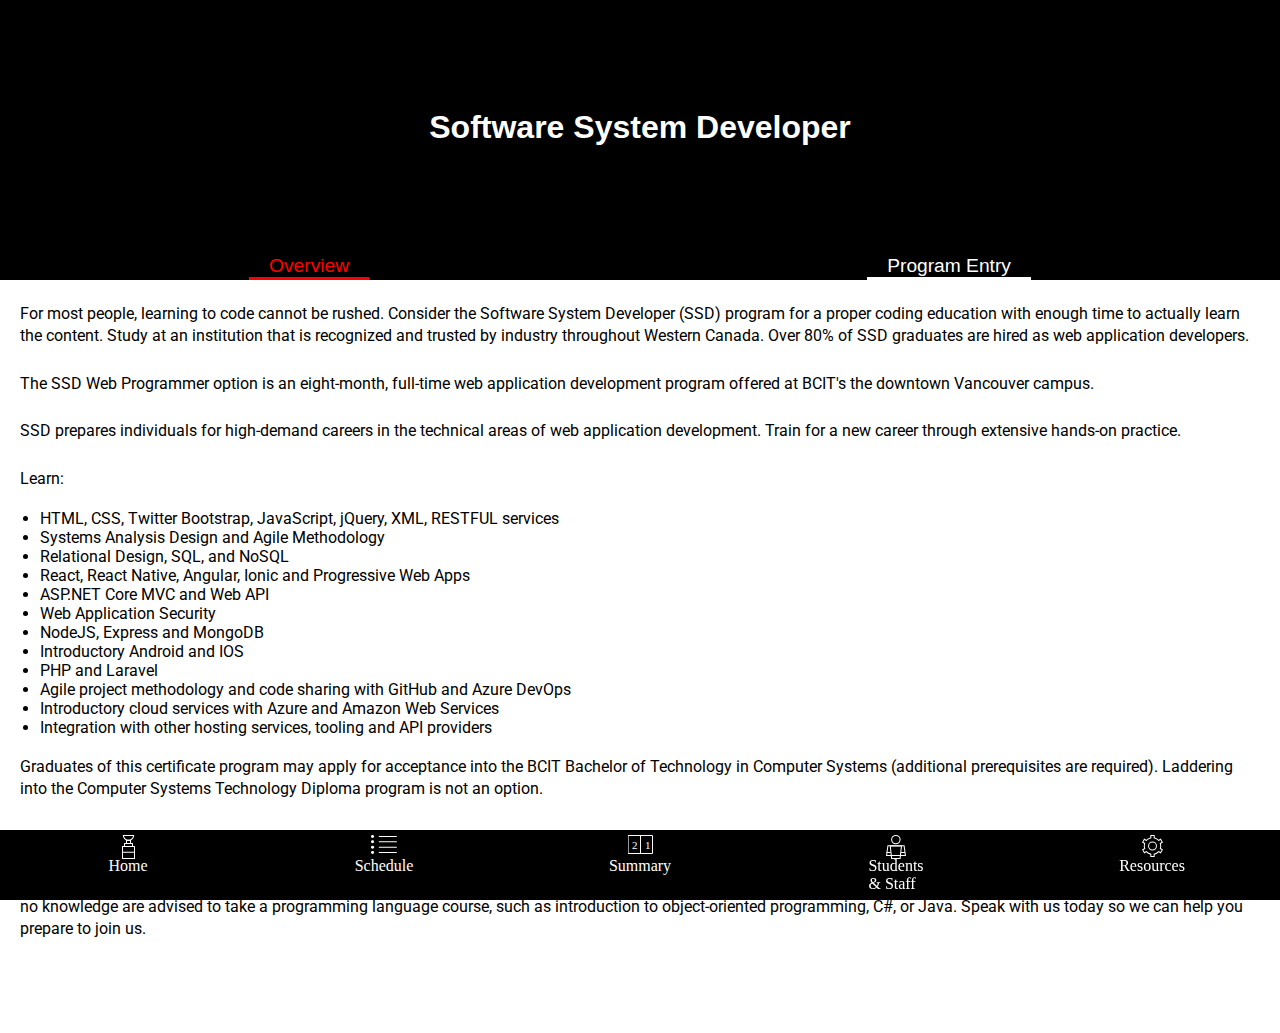
==== index.html @ 20f5e558 "Schedule Page Working just needs data and few other details" ====
<!DOCTYPE html>
<html lang="en">
<head>
    <meta charset="UTF-8">
    <meta name="viewport" content="width=device-width, initial-scale=1.0">
    <meta http-equiv="X-UA-Compatible" content="ie=edge">
    <title>SSD - Software System Developer</title>
    <link rel="stylesheet" href="styles/main.css">
</head>
<body>
    <header>
        <h1>Software System Developer</h1>
        <div class="toggle-feed">
            <a href="index.html" style="color: red; 
            border-bottom: 3px solid red;">Overview</a>
            <a href="entry.html">Program Entry</a>
        </div>
    </header>
    <div class="content">
        <p>
        For most people, learning to code cannot be rushed. Consider the Software System Developer (SSD) program for a proper coding education with enough time to actually learn the content. Study at an institution that is recognized and trusted by industry throughout Western Canada. Over 80% of SSD graduates are hired as web application developers.
        </p>
        <br>
        <p>
        The SSD Web Programmer option is an eight-month, full-time web application development program offered at BCIT's the downtown Vancouver campus. 
        </p>
        <br>       
        <p>
        SSD prepares individuals for high-demand careers in the technical areas of web application development. Train for a new career through extensive hands-on practice.
        </p>
        <br>

        <p>Learn: </p>
            <ul>
                <li>HTML, CSS, Twitter Bootstrap, JavaScript, jQuery, XML, RESTFUL services</li>
                <li>Systems Analysis Design and Agile Methodology </li>
                <li>Relational Design, SQL, and NoSQL</li>
                <li>React, React Native, Angular, Ionic and Progressive Web Apps</li>
                <li>ASP.NET Core MVC and Web API</li>
                <li>Web Application Security </li>
                <li>NodeJS, Express and MongoDB</li>
                <li>Introductory Android and IOS</li>
                <li>PHP and Laravel </li>
                <li>Agile project methodology and code sharing with GitHub and Azure DevOps</li>
                <li>Introductory cloud services with Azure and Amazon Web Services</li>
                <li>Integration with other hosting services, tooling and API providers </li>
            </ul>

        <p>Graduates of this certificate program may apply for acceptance into the BCIT Bachelor of Technology in Computer Systems (additional prerequisites are required). Laddering into the Computer Systems Technology Diploma program is not an option.
        </p>
        <br>
        <p>This program is delivered through classroom instruction, hands-on lab work and individual and team projects.
        </p>
        <br>
        <p>While applicants are not required to have formal computer programming experience, they need to have a solid understanding of object-oriented programming. Applicants with no knowledge are advised to take a programming language course, such as introduction to object-oriented programming, C#, or Java. Speak with us today so we can help you prepare to join us.
        </p>
    </div>
    <nav>
        <ul>
            <li>
                <img src="images/home.svg" alt="home icon"> 
                <a href="index.html">Home</a>
            <li>
                <img src="images/schedule.svg" alt="schedule icon">
                <a href="schedule.html">Schedule</a>
            </li>
            <li>
                <img src="images/summary.svg" alt="summary icon">
                <a href="">Summary</a>
            </li>
            <li>
                <img src="images/students-staff.svg" alt="students-staff icon">
                <a href="staff.html">Students & Staff</a>
            </li>
            <li>
                <img src="images/resources.svg" alt="resources icon">
                <a href="E-Resources.html">Resources</a>
            </li>
        </ul>
    </nav>
</body>
</html>
---- styles/main.css ----
@import url("https://fonts.googleapis.com/css?family=Roboto&display=swap");
.courses {
  padding: 10px 20px;
  padding-bottom: 80px;
}

.class h2 {
  margin-top: 20px;
  text-align: center;
}

.class p {
  font-size: 20px;
}

.more {
  display: none;
}

.more-btn {
  color: white;
  background-color: #E53F23;
  border: none;
  padding: 20px 20px;
  border-radius: 10px;
  width: 100%;
}

.btn {
  text-align: center;
  margin: 10px;
}

header {
  display: flex;
  flex-direction: column;
  background-color: black;
  color: white;
  height: 280px;
  justify-content: flex-end;
}
header h1 {
  text-align: center;
  font-family: Arial, Helvetica, sans-serif;
  margin: auto 0;
}
header img {
  display: block;
  height: 100%;
  object-fit: cover;
}
header .student {
  width: 100%;
}
header .instructors {
  display: flex;
  justify-content: space-between;
  flex: 1;
  width: 100%;
}
header .instructors .instructor {
  width: 50%;
}
header .toggle-feed {
  display: flex;
  justify-content: space-around;
  width: 100%;
}
header .toggle-feed a {
  padding: 0 20px;
  border-bottom: 3px solid white;
  font-size: 1.2em;
  font-family: Arial, Helvetica, sans-serif;
}

input {
  margin: 10px 0;
}

.text-label {
  padding: 0 10px;
}

form {
  margin: 2px 0;
  padding: 20px;
  background-color: black;
  height: 65vh;
}

.text-label {
  display: none;
}

form label {
  color: white;
}

.col-form.radio {
  padding-left: 50px;
  max-width: 130px;
}

.radio input {
  display: none;
}

.radio label {
  position: relative;
  font-size: 1.4em;
}

.radio label:before {
  content: "";
  position: absolute;
  width: 40px;
  height: 40px;
  background-color: #E7E2E1;
  top: 0;
  left: -50px;
  border-radius: 50%;
}

.radio input:checked ~ label:before {
  background-color: white;
  border: 15px solid #E53F23;
}

input[type=text] {
  width: 100%;
  padding: 12px 20px;
  box-sizing: border-box;
}

input[type=submit] {
  color: white;
  background-color: #E53F23;
  border: none;
  padding: 10px 20px;
  border-radius: 10px;
}

.row {
  margin: 0 auto;
  display: flex;
  flex: 1;
  justify-content: space-around;
}

nav {
  position: fixed;
  bottom: 0;
  left: 0;
  height: 70px;
  width: 100%;
  background-color: black;
  margin: 0;
}
nav ul {
  padding: 0;
  margin: 0;
  display: flex;
  justify-content: space-around;
}
nav li {
  position: relative;
  margin: 0;
  list-style: none;
  display: flex;
  flex-direction: column;
  align-items: center;
}
nav img {
  position: absolute;
  display: block;
  top: 5px;
}
nav a {
  position: absolute;
  top: 0px;
  padding-top: 30px;
  padding: 27px 20px;
  text-decoration: none;
  color: white;
}
nav a:hover, nav a:focus, nav a:active {
  background-color: rgba(255, 255, 255, 0.3);
  text-decoration: none;
  color: white;
}

header.resources {
  background-color: #E7E2E1;
  height: auto;
  color: black;
  font-family: Arial, Helvetica, sans-serif;
}

header.resources ul {
  padding: 0;
  display: flex;
  flex: 1;
  justify-content: space-around;
}

header.resources li {
  list-style: none;
}

.resource {
  border: 2px solid #E7E2E1;
  margin: 20px;
}

.resource h2 {
  padding-left: 10px;
  padding-top: 20px;
}

.resource p {
  padding: 10px;
}

.content .resource a {
  display: inline-block;
  width: 100%;
  line-height: 3em;
  background-color: #E53F23;
  color: white;
  text-align: center;
  border-top: 2px solid #E7E2E1;
}

.month {
  background-color: #E53F23;
  color: white;
  border: none;
}

.accordion {
  padding: 10px 0;
}

h1, h2, h3, h4, p {
  margin: 0;
  padding: 3px 0;
  line-height: 1.4;
}

img {
  height: auto;
}

table {
  border-collapse: collapse;
  border-spacing: 0;
}

body {
  margin: 0;
  background-color: black;
  height: 90vh;
}

*,
*:before,
*:after {
  box-sizing: border-box;
}

.content {
  background-color: white;
}

/**************I put this code on the _header.scss section**********/
a {
  color: white;
  text-decoration: none;
}

.content {
  margin: 0;
  padding: 20px 20px 90px;
  font-family: "Roboto", sans-serif;
}
.content ul {
  padding: 0 20px;
}
.content a {
  color: #2828cf;
  font-weight: bold;
}
.content .button {
  text-align: center;
}
.content #apply-button {
  margin: 0;
  color: white;
  background-color: #E53F23;
  padding: 10px;
}
.content .row {
  display: flex;
  background-color: #E7E2E1;
  padding: 15px 10px 5px;
  justify-content: center;
  align-items: flex-end;
}
.content .row img {
  width: 100px;
  height: 100px;
  object-fit: cover;
  border-radius: 50%;
}
.content .row .contact {
  display: block;
  width: 100%;
  padding-left: 15px;
  font-size: 0.8em;
}
.content .social-media {
  display: flex;
  background-color: #E7E2E1;
  margin-bottom: 10px;
  border-bottom: 1px dotted black;
  justify-content: flex-end;
  padding: 0 20px 5px 0;
}

/*# sourceMappingURL=main.css.map */
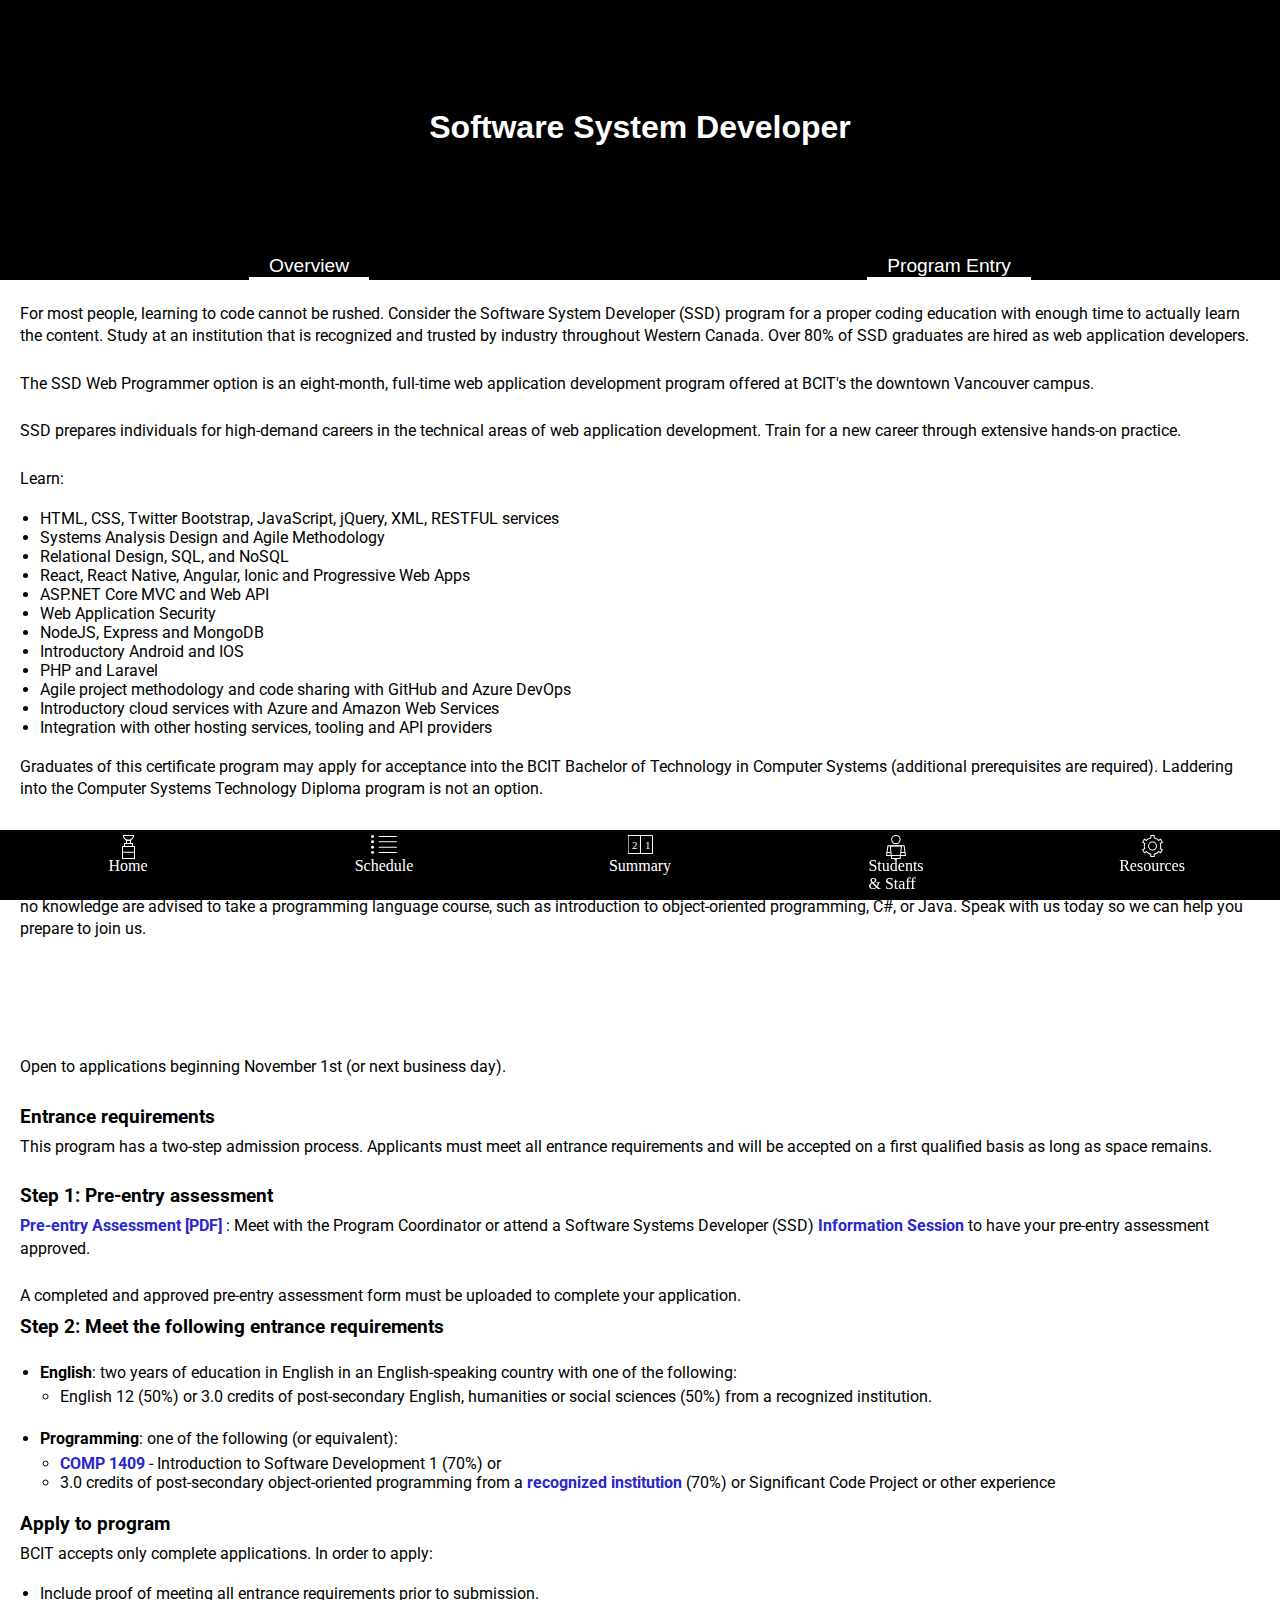
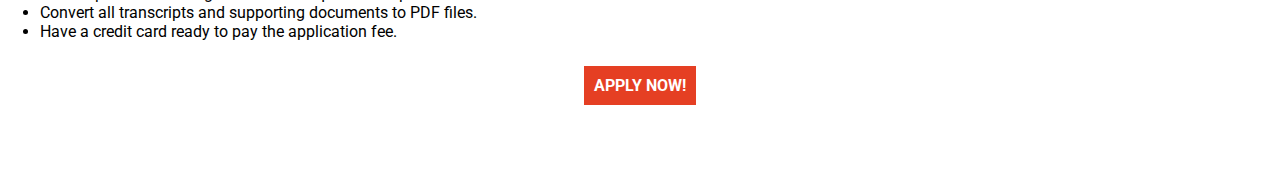
==== commit 8e5ff4b1: "index and staff pages done." ====
--- a/index.html
+++ b/index.html
@@ -5,18 +5,22 @@
     <meta name="viewport" content="width=device-width, initial-scale=1.0">
     <meta http-equiv="X-UA-Compatible" content="ie=edge">
     <title>SSD - Software System Developer</title>
+    <!-- <link rel="stylesheet" href="https://maxcdn.bootstrapcdn.com/bootstrap/3.4.0/css/bootstrap.min.css"> -->
     <link rel="stylesheet" href="styles/main.css">
+    
+  
 </head>
 <body>
     <header>
         <h1>Software System Developer</h1>
+
         <div class="toggle-feed">
-            <a href="index.html" style="color: red; 
-            border-bottom: 3px solid red;">Overview</a>
-            <a href="entry.html">Program Entry</a>
+            <a class="tab-link current" data-tab="tab-1">Overview</a>
+            <a class="tab-link" data-tab="tab-2">Program Entry</a>
         </div>
     </header>
-    <div class="content">
+
+    <div id="tab-1" class="content current">
         <p>
         For most people, learning to code cannot be rushed. Consider the Software System Developer (SSD) program for a proper coding education with enough time to actually learn the content. Study at an institution that is recognized and trusted by industry throughout Western Canada. Over 80% of SSD graduates are hired as web application developers.
         </p>
@@ -55,6 +59,55 @@
         <p>While applicants are not required to have formal computer programming experience, they need to have a solid understanding of object-oriented programming. Applicants with no knowledge are advised to take a programming language course, such as introduction to object-oriented programming, C#, or Java. Speak with us today so we can help you prepare to join us.
         </p>
     </div>
+
+
+
+    <div id="tab-2" class="content">
+        <p>Open to applications beginning November 1st (or next business day).
+        </p>
+        <br>
+        <h3>Entrance requirements</h3>
+        <p>This program has a two-step admission process. Applicants must meet all entrance requirements and will be accepted on a first qualified basis as long as space remains.
+        </p>
+        <br>
+        <h3>Step 1: Pre-entry assessment</h3>
+        <p><a href="https://www.bcit.ca/files/admission/pdf/htp-10_a_ssd_preentry_assessment.pdf">Pre-entry Assessment [PDF]</a> : Meet with the Program Coordinator or attend a Software Systems Developer (SSD) <a href="https://www.bcit.ca/cas/tpp/infosessions.shtml">Information Session</a> to have your pre-entry assessment approved.</p>
+        <br>
+        <p>A completed and approved pre-entry assessment form must be uploaded to complete your application.
+        </p>
+        <h3>Step 2: Meet the following entrance requirements</h3>
+        <ul>
+            <li>
+                <p><strong>English</strong>: two years of education in English in an English-speaking country with one of the following:
+                </p>
+                <ul>
+                    <li>
+                        English 12 (50%) or 3.0 credits of post-secondary English, humanities or social sciences (50%) from a recognized institution.
+                    </li>
+                </ul>
+            </li>
+            <br>
+            <li>
+                <p><strong>Programming</strong>: one of the following (or equivalent):</p>
+                <ul>
+                    <li><a href="https://www.bcit.ca/study/courses/comp1409">COMP 1409</a> - Introduction to Software Development 1 (70%) or</li>
+                    <li>3.0 credits of post-secondary object-oriented programming from a <a href="https://www.cicic.ca/868/search_the_directory_of_educational_institutions_in_canada.canada">recognized institution</a>  (70%) or Significant Code Project or other experience </li>
+                </ul>
+            </li>
+        </ul>
+        <h3>Apply to program</h3>
+        <p>BCIT accepts only complete applications. In order to apply:
+        </p>
+        <ul>
+            <li>Include proof of meeting all entrance requirements prior to submission.</li>
+            <li>Convert all transcripts and supporting documents to PDF files.</li>
+            <li>Have a credit card ready to pay the application fee.</li>
+        </ul>
+        <br>
+        <div class="button">
+            <a href="https://secure.bcit.ca/sis/apply/" id="apply-button">APPLY NOW!</a>
+        </div>
+    </div>
     <nav>
         <ul>
             <li>
@@ -66,7 +119,7 @@
             </li>
             <li>
                 <img src="images/summary.svg" alt="summary icon">
-                <a href="">Summary</a>
+                <a href="Courses.html">Summary</a>
             </li>
             <li>
                 <img src="images/students-staff.svg" alt="students-staff icon">
@@ -78,5 +131,10 @@
             </li>
         </ul>
     </nav>
+
+
+<script src="https://ajax.googleapis.com/ajax/libs/jquery/3.4.1/jquery.min.js"></script>
+<!-- <script src="https://maxcdn.bootstrapcdn.com/bootstrap/3.4.0/js/bootstrap.min.js"></script> -->
+<script src="/scripts/more.js"></script>
 </body>
 </html>--- a/styles/main.css
+++ b/styles/main.css
@@ -1,7 +1,10 @@
+@charset "UTF-8";
 @import url("https://fonts.googleapis.com/css?family=Roboto&display=swap");
 .courses {
   padding: 10px 20px;
   padding-bottom: 80px;
+  background-color: #fff;
+  width: 100%;
 }
 
 .class h2 {
@@ -237,8 +240,67 @@
   border: none;
 }
 
-.accordion {
-  padding: 10px 0;
+#outerAccordion {
+  padding: 10px 0 70px;
+}
+
+@font-face {
+  font-family: "halflings";
+  src: url("../fonts/glyphicons-halflings-regular.woff") formt("woff");
+}
+@font-face {
+  font-family: "icomoon";
+  src: url("../fonts/icomoon.eot?6c92x1");
+  src: url("../fonts/icomoon.eot?6c92x1#iefix") format("embedded-opentype"), url("fonts/icomoon.ttf?6c92x1") format("truetype"), url("../fonts/icomoon.woff?6c92x1") format("woff"), url("../fonts/icomoon.svg?6c92x1#icomoon") format("svg");
+  font-weight: normal;
+  font-style: normal;
+  font-display: block;
+}
+[class^=icon-], [class*=" icon-"] {
+  /* use !important to prevent issues with browser extensions that change fonts */
+  font-family: "icomoon" !important;
+  speak: none;
+  font-style: normal;
+  font-weight: normal;
+  font-variant: normal;
+  text-transform: none;
+  line-height: 1;
+  /* Better Font Rendering =========== */
+  -webkit-font-smoothing: antialiased;
+  -moz-osx-font-smoothing: grayscale;
+}
+
+.icon-chevron-right:before {
+  content: "";
+}
+
+.icon-chevron-left:before {
+  content: "";
+}
+
+.icon-chevron-down:before {
+  content: "";
+}
+
+.icon-chevron-up:before {
+  content: "";
+}
+
+.btn:after {
+  font-family: "icomoon";
+  content: "";
+  color: black;
+  float: right;
+  margin-left: 15px;
+}
+
+.month:after {
+  color: white;
+}
+
+/* Icon when the collapsible content is hidden */
+.btn.collapsed:after {
+  content: "";
 }
 
 h1, h2, h3, h4, p {
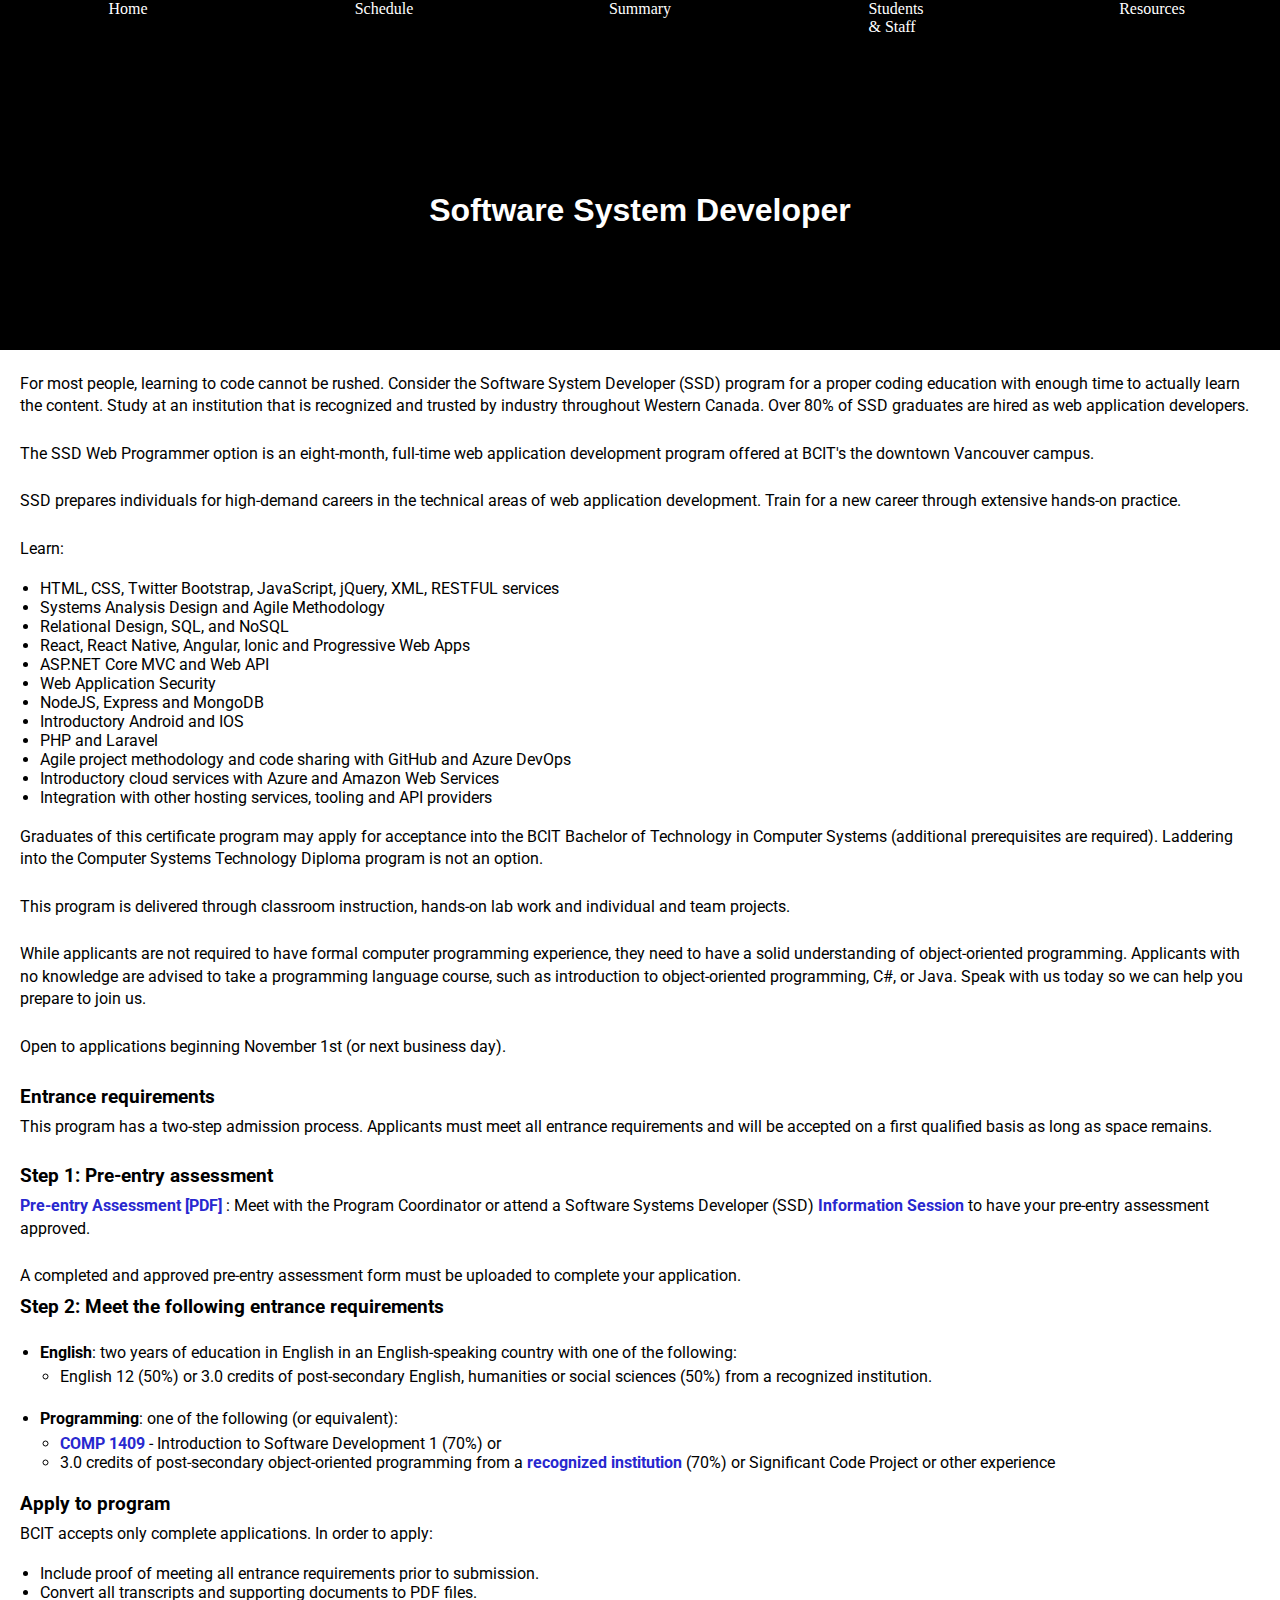
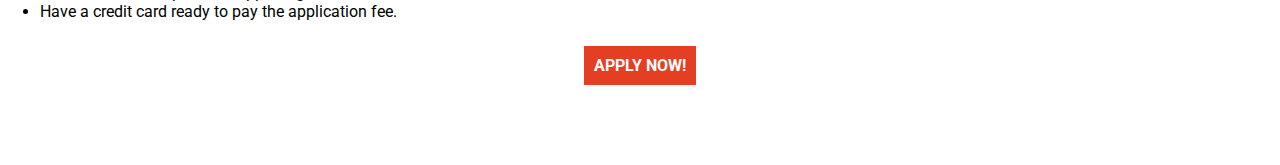
==== commit 9f397441: "moved nav bar" ====
--- a/index.html
+++ b/index.html
@@ -11,6 +11,29 @@
   
 </head>
 <body>
+        <nav>
+                <ul>
+                    <li>
+                        <img src="images/home.svg" alt="home icon"> 
+                        <a href="index.html">Home</a>
+                    <li>
+                        <img src="images/schedule.svg" alt="schedule icon">
+                        <a href="schedule.html">Schedule</a>
+                    </li>
+                    <li>
+                        <img src="images/summary.svg" alt="summary icon">
+                        <a href="Courses.html">Summary</a>
+                    </li>
+                    <li>
+                        <img src="images/students-staff.svg" alt="students-staff icon">
+                        <a href="staff.html">Students & Staff</a>
+                    </li>
+                    <li>
+                        <img src="images/resources.svg" alt="resources icon">
+                        <a href="E-Resources.html">Resources</a>
+                    </li>
+                </ul>
+            </nav>
     <header>
         <h1>Software System Developer</h1>
 
@@ -108,29 +131,7 @@
             <a href="https://secure.bcit.ca/sis/apply/" id="apply-button">APPLY NOW!</a>
         </div>
     </div>
-    <nav>
-        <ul>
-            <li>
-                <img src="images/home.svg" alt="home icon"> 
-                <a href="index.html">Home</a>
-            <li>
-                <img src="images/schedule.svg" alt="schedule icon">
-                <a href="schedule.html">Schedule</a>
-            </li>
-            <li>
-                <img src="images/summary.svg" alt="summary icon">
-                <a href="Courses.html">Summary</a>
-            </li>
-            <li>
-                <img src="images/students-staff.svg" alt="students-staff icon">
-                <a href="staff.html">Students & Staff</a>
-            </li>
-            <li>
-                <img src="images/resources.svg" alt="resources icon">
-                <a href="E-Resources.html">Resources</a>
-            </li>
-        </ul>
-    </nav>
+
 
 
 <script src="https://ajax.googleapis.com/ajax/libs/jquery/3.4.1/jquery.min.js"></script>
--- a/styles/main.css
+++ b/styles/main.css
@@ -1,24 +1,113 @@
-@charset "UTF-8";
 @import url("https://fonts.googleapis.com/css?family=Roboto&display=swap");
+header {
+  display: flex;
+  flex-direction: column;
+  background-color: black;
+  color: white;
+  height: 280px;
+  justify-content: flex-end; }
+  header h1 {
+    text-align: center;
+    font-family: Arial, Helvetica, sans-serif;
+    margin: auto 0; }
+  header .student {
+    width: 100%; }
+  header .instructor {
+    display: block;
+    height: 100%;
+    object-fit: cover; }
+  header .instructors {
+    display: none; }
+  header .instructors.current {
+    display: flex;
+    justify-content: center;
+    flex: 1;
+    width: 100%; }
+  header .toggle-feed {
+    display: flex;
+    justify-content: space-around;
+    width: 100%; }
+    header .toggle-feed a {
+      padding: 0 20px;
+      border-bottom: 3px solid white;
+      font-size: 1.5em;
+      font-family: Arial, Helvetica, sans-serif;
+      text-decoration: none;
+      cursor: pointer; }
+    header .toggle-feed a.current {
+      padding: 0 20px;
+      color: red;
+      border-bottom: 3px solid red;
+      font-size: 1.5em;
+      font-family: Arial, Helvetica, sans-serif;
+      cursor: pointer; }
+  @media (min-width: 760px) {
+    header .toggle-feed {
+      display: none; } }
+
+nav {
+  position: fixed;
+  bottom: 0;
+  left: 0;
+  height: 70px;
+  width: 100%;
+  background-color: black;
+  margin: 0; }
+  nav ul {
+    padding: 0;
+    margin: 0;
+    display: flex;
+    justify-content: space-around; }
+  nav li {
+    position: relative;
+    margin: 0;
+    padding: 0;
+    list-style: none;
+    display: flex;
+    flex-direction: column;
+    align-items: center; }
+  nav img {
+    position: absolute;
+    display: block;
+    top: 5px; }
+  nav a {
+    position: absolute;
+    top: 0px;
+    padding-top: 30px;
+    padding: 27px 20px;
+    text-decoration: none;
+    color: white; }
+    nav a:hover, nav a:focus, nav a:active {
+      background-color: rgba(255, 255, 255, 0.3);
+      text-decoration: none;
+      color: white; }
+
+@media (min-width: 760px) {
+  nav {
+    display: block;
+    position: relative;
+    top: 0; }
+    nav li {
+      float: right; }
+    nav img {
+      display: none; }
+    nav a {
+      padding: 0; } }
 .courses {
   padding: 10px 20px;
   padding-bottom: 80px;
   background-color: #fff;
-  width: 100%;
-}
+  width: 100%; }
 
 .class h2 {
   margin-top: 20px;
-  text-align: center;
-}
+  text-align: center; }
 
 .class p {
-  font-size: 20px;
-}
+  font-size: 20px; }
 
 .more {
-  display: none;
-}
+  display: none; }
 
 .more-btn {
   color: white;
@@ -26,92 +115,68 @@
   border: none;
   padding: 20px 20px;
   border-radius: 10px;
-  width: 100%;
-}
-
-.btn {
+  width: 100%; }
+
+.course-btn {
   text-align: center;
-  margin: 10px;
-}
-
-header {
-  display: flex;
-  flex-direction: column;
-  background-color: black;
-  color: white;
-  height: 280px;
-  justify-content: flex-end;
-}
-header h1 {
-  text-align: center;
-  font-family: Arial, Helvetica, sans-serif;
-  margin: auto 0;
-}
-header img {
-  display: block;
-  height: 100%;
-  object-fit: cover;
-}
-header .student {
-  width: 100%;
-}
-header .instructors {
-  display: flex;
-  justify-content: space-between;
-  flex: 1;
-  width: 100%;
-}
-header .instructors .instructor {
-  width: 50%;
-}
-header .toggle-feed {
-  display: flex;
-  justify-content: space-around;
-  width: 100%;
-}
-header .toggle-feed a {
-  padding: 0 20px;
-  border-bottom: 3px solid white;
-  font-size: 1.2em;
-  font-family: Arial, Helvetica, sans-serif;
-}
-
+  margin: 10px; }
+
+@media (min-width: 760px) {
+  .courses {
+    max-width: 1500px;
+    margin: 0 auto;
+    display: flex;
+    justify-content: space-around;
+    flex-wrap: wrap; }
+
+  .class {
+    max-width: 300px;
+    text-align: center;
+    max-height: 350px; }
+    .class h2 {
+      background-color: #E53F23;
+      border-radius: 10px;
+      color: white; }
+    .class p {
+      font-size: 0.9em;
+      font-family: Arial, Helvetica, sans-serif; }
+
+  .more-btn {
+    display: none; }
+
+  .more {
+    display: block; }
+
+  .dots {
+    display: none; } }
 input {
-  margin: 10px 0;
-}
+  margin: 10px 0; }
 
 .text-label {
-  padding: 0 10px;
-}
+  padding: 0 10px; }
 
 form {
   margin: 2px 0;
   padding: 20px;
   background-color: black;
-  height: 65vh;
-}
+  height: 65vh; }
 
 .text-label {
-  display: none;
-}
+  display: none; }
 
 form label {
-  color: white;
-}
+  color: white; }
 
 .col-form.radio {
   padding-left: 50px;
-  max-width: 130px;
-}
+  max-width: 130px; }
 
 .radio input {
-  display: none;
-}
+  display: none; }
 
 .radio label {
   position: relative;
-  font-size: 1.4em;
-}
+  font-size: 1.4em; }
 
 .radio label:before {
   content: "";
@@ -121,144 +186,119 @@
   background-color: #E7E2E1;
   top: 0;
   left: -50px;
-  border-radius: 50%;
-}
+  border-radius: 50%; }
 
 .radio input:checked ~ label:before {
   background-color: white;
-  border: 15px solid #E53F23;
-}
+  border: 15px solid #E53F23; }
 
 input[type=text] {
   width: 100%;
   padding: 12px 20px;
-  box-sizing: border-box;
-}
+  box-sizing: border-box; }
 
 input[type=submit] {
   color: white;
   background-color: #E53F23;
   border: none;
   padding: 10px 20px;
-  border-radius: 10px;
-}
+  border-radius: 10px; }
 
 .row {
   margin: 0 auto;
   display: flex;
   flex: 1;
-  justify-content: space-around;
-}
-
-nav {
-  position: fixed;
-  bottom: 0;
-  left: 0;
-  height: 70px;
-  width: 100%;
-  background-color: black;
-  margin: 0;
-}
-nav ul {
-  padding: 0;
-  margin: 0;
-  display: flex;
-  justify-content: space-around;
-}
-nav li {
-  position: relative;
-  margin: 0;
-  list-style: none;
-  display: flex;
-  flex-direction: column;
-  align-items: center;
-}
-nav img {
-  position: absolute;
-  display: block;
-  top: 5px;
-}
-nav a {
-  position: absolute;
-  top: 0px;
-  padding-top: 30px;
-  padding: 27px 20px;
-  text-decoration: none;
-  color: white;
-}
-nav a:hover, nav a:focus, nav a:active {
-  background-color: rgba(255, 255, 255, 0.3);
-  text-decoration: none;
-  color: white;
-}
+  justify-content: space-around; }
 
 header.resources {
   background-color: #E7E2E1;
   height: auto;
   color: black;
-  font-family: Arial, Helvetica, sans-serif;
-}
+  font-family: Arial, Helvetica, sans-serif; }
 
 header.resources ul {
+  margin: 0;
   padding: 0;
   display: flex;
   flex: 1;
-  justify-content: space-around;
-}
+  justify-content: space-between; }
 
 header.resources li {
   list-style: none;
-}
+  padding: 20px 0;
+  width: 100%;
+  text-align: center;
+  cursor: pointer; }
+  header.resources li:hover, header.resources li:focus, header.resources li:active {
+    background-color: #E53F23;
+    color: white; }
 
 .resource {
   border: 2px solid #E7E2E1;
-  margin: 20px;
-}
+  margin: 20px; }
 
 .resource h2 {
   padding-left: 10px;
-  padding-top: 20px;
-}
+  padding-top: 20px; }
 
 .resource p {
-  padding: 10px;
-}
-
-.content .resource a {
+  padding: 10px; }
+
+.content-resources {
+  margin: 0;
+  display: block;
+  background-color: white;
+  padding: 20px 20px 90px;
+  font-family: "Roboto", sans-serif; }
+
+.content-resources .resource a {
   display: inline-block;
   width: 100%;
   line-height: 3em;
   background-color: #E53F23;
   color: white;
   text-align: center;
-  border-top: 2px solid #E7E2E1;
-}
-
+  border-top: 2px solid #E7E2E1; }
+
+@media (min-width: 760px) {
+  .content-resources {
+    display: flex;
+    flex-wrap: wrap;
+    justify-content: space-around; }
+
+  .resource {
+    max-width: 300px; }
+    .resource p {
+      height: 69%;
+      text-align: center; }
+    .resource h2 {
+      text-align: center; } }
 .month {
   background-color: #E53F23;
   color: white;
-  border: none;
-}
+  border: none; }
 
 #outerAccordion {
-  padding: 10px 0 70px;
-}
+  padding: 10px 0 70px; }
+
+.btn {
+  width: 100vw;
+  text-align: left;
+  position: relative; }
 
 @font-face {
   font-family: "halflings";
-  src: url("../fonts/glyphicons-halflings-regular.woff") formt("woff");
-}
+  src: url("../fonts/glyphicons-halflings-regular.woff") formt("woff"); }
 @font-face {
-  font-family: "icomoon";
+  font-family: 'icomoon';
   src: url("../fonts/icomoon.eot?6c92x1");
   src: url("../fonts/icomoon.eot?6c92x1#iefix") format("embedded-opentype"), url("fonts/icomoon.ttf?6c92x1") format("truetype"), url("../fonts/icomoon.woff?6c92x1") format("woff"), url("../fonts/icomoon.svg?6c92x1#icomoon") format("svg");
   font-weight: normal;
   font-style: normal;
-  font-display: block;
-}
-[class^=icon-], [class*=" icon-"] {
+  font-display: block; }
+[class^="icon-"], [class*=" icon-"] {
   /* use !important to prevent issues with browser extensions that change fonts */
-  font-family: "icomoon" !important;
+  font-family: 'icomoon' !important;
   speak: none;
   font-style: normal;
   font-weight: normal;
@@ -267,126 +307,122 @@
   line-height: 1;
   /* Better Font Rendering =========== */
   -webkit-font-smoothing: antialiased;
-  -moz-osx-font-smoothing: grayscale;
-}
+  -moz-osx-font-smoothing: grayscale; }
 
 .icon-chevron-right:before {
-  content: "";
-}
+  content: "\e900"; }
 
 .icon-chevron-left:before {
-  content: "";
-}
+  content: "\e901"; }
 
 .icon-chevron-down:before {
-  content: "";
-}
+  content: "\e902"; }
 
 .icon-chevron-up:before {
-  content: "";
-}
+  content: "\e903"; }
 
 .btn:after {
+  position: absolute;
   font-family: "icomoon";
-  content: "";
+  content: "\e903";
   color: black;
-  float: right;
+  left: 80vw;
   margin-left: 15px;
-}
+  z-index: 2; }
 
 .month:after {
-  color: white;
-}
+  color: white; }
 
 /* Icon when the collapsible content is hidden */
 .btn.collapsed:after {
-  content: "";
-}
-
+  content: "\e902"; }
+
+@media (min-width: 760px) {
+  .mobile {
+    display: none; }
+
+  .desktop {
+    display: block; } }
 h1, h2, h3, h4, p {
   margin: 0;
   padding: 3px 0;
-  line-height: 1.4;
-}
+  line-height: 1.4; }
 
 img {
-  height: auto;
-}
+  height: auto; }
 
 table {
   border-collapse: collapse;
-  border-spacing: 0;
-}
+  border-spacing: 0; }
 
 body {
   margin: 0;
   background-color: black;
-  height: 90vh;
-}
+  height: 90vh; }
 
 *,
 *:before,
 *:after {
-  box-sizing: border-box;
-}
-
-.content {
-  background-color: white;
-}
-
-/**************I put this code on the _header.scss section**********/
+  box-sizing: border-box; }
+
+.content.current {
+  display: inherit; }
+
 a {
   color: white;
-  text-decoration: none;
-}
+  text-decoration: none; }
 
 .content {
   margin: 0;
+  display: none;
+  background-color: white;
   padding: 20px 20px 90px;
-  font-family: "Roboto", sans-serif;
-}
-.content ul {
-  padding: 0 20px;
-}
-.content a {
-  color: #2828cf;
-  font-weight: bold;
-}
-.content .button {
-  text-align: center;
-}
-.content #apply-button {
-  margin: 0;
-  color: white;
-  background-color: #E53F23;
-  padding: 10px;
-}
-.content .row {
-  display: flex;
-  background-color: #E7E2E1;
-  padding: 15px 10px 5px;
-  justify-content: center;
-  align-items: flex-end;
-}
-.content .row img {
-  width: 100px;
-  height: 100px;
-  object-fit: cover;
-  border-radius: 50%;
-}
-.content .row .contact {
-  display: block;
-  width: 100%;
-  padding-left: 15px;
-  font-size: 0.8em;
-}
-.content .social-media {
-  display: flex;
-  background-color: #E7E2E1;
-  margin-bottom: 10px;
-  border-bottom: 1px dotted black;
-  justify-content: flex-end;
-  padding: 0 20px 5px 0;
-}
+  font-family: "Roboto", sans-serif; }
+  .content ul {
+    padding: 0 20px; }
+  .content a {
+    color: #2828cf;
+    font-weight: bold; }
+  .content .button {
+    text-align: center; }
+  .content #apply-button {
+    margin: 0;
+    color: white;
+    background-color: #E53F23;
+    padding: 10px; }
+  .content .row {
+    display: flex;
+    flex-direction: column;
+    max-width: 445px; }
+  .content .info {
+    display: flex;
+    background-color: #E7E2E1;
+    padding: 15px 10px 5px;
+    justify-content: center;
+    align-items: flex-end; }
+    .content .info img {
+      width: 100px;
+      height: 100px;
+      object-fit: cover;
+      border-radius: 50%; }
+    .content .info .contact {
+      display: block;
+      width: 100%;
+      padding-left: 15px;
+      font-size: 0.8em; }
+  .content .social-media {
+    display: flex;
+    background-color: #E7E2E1;
+    margin-bottom: 10px;
+    border-bottom: 1px dotted black;
+    justify-content: flex-end;
+    padding: 0 20px 5px 0; }
+
+@media (min-width: 760px) {
+  .content {
+    display: block; }
+
+  .content.current {
+    padding-bottom: 0px; } }
 
 /*# sourceMappingURL=main.css.map */
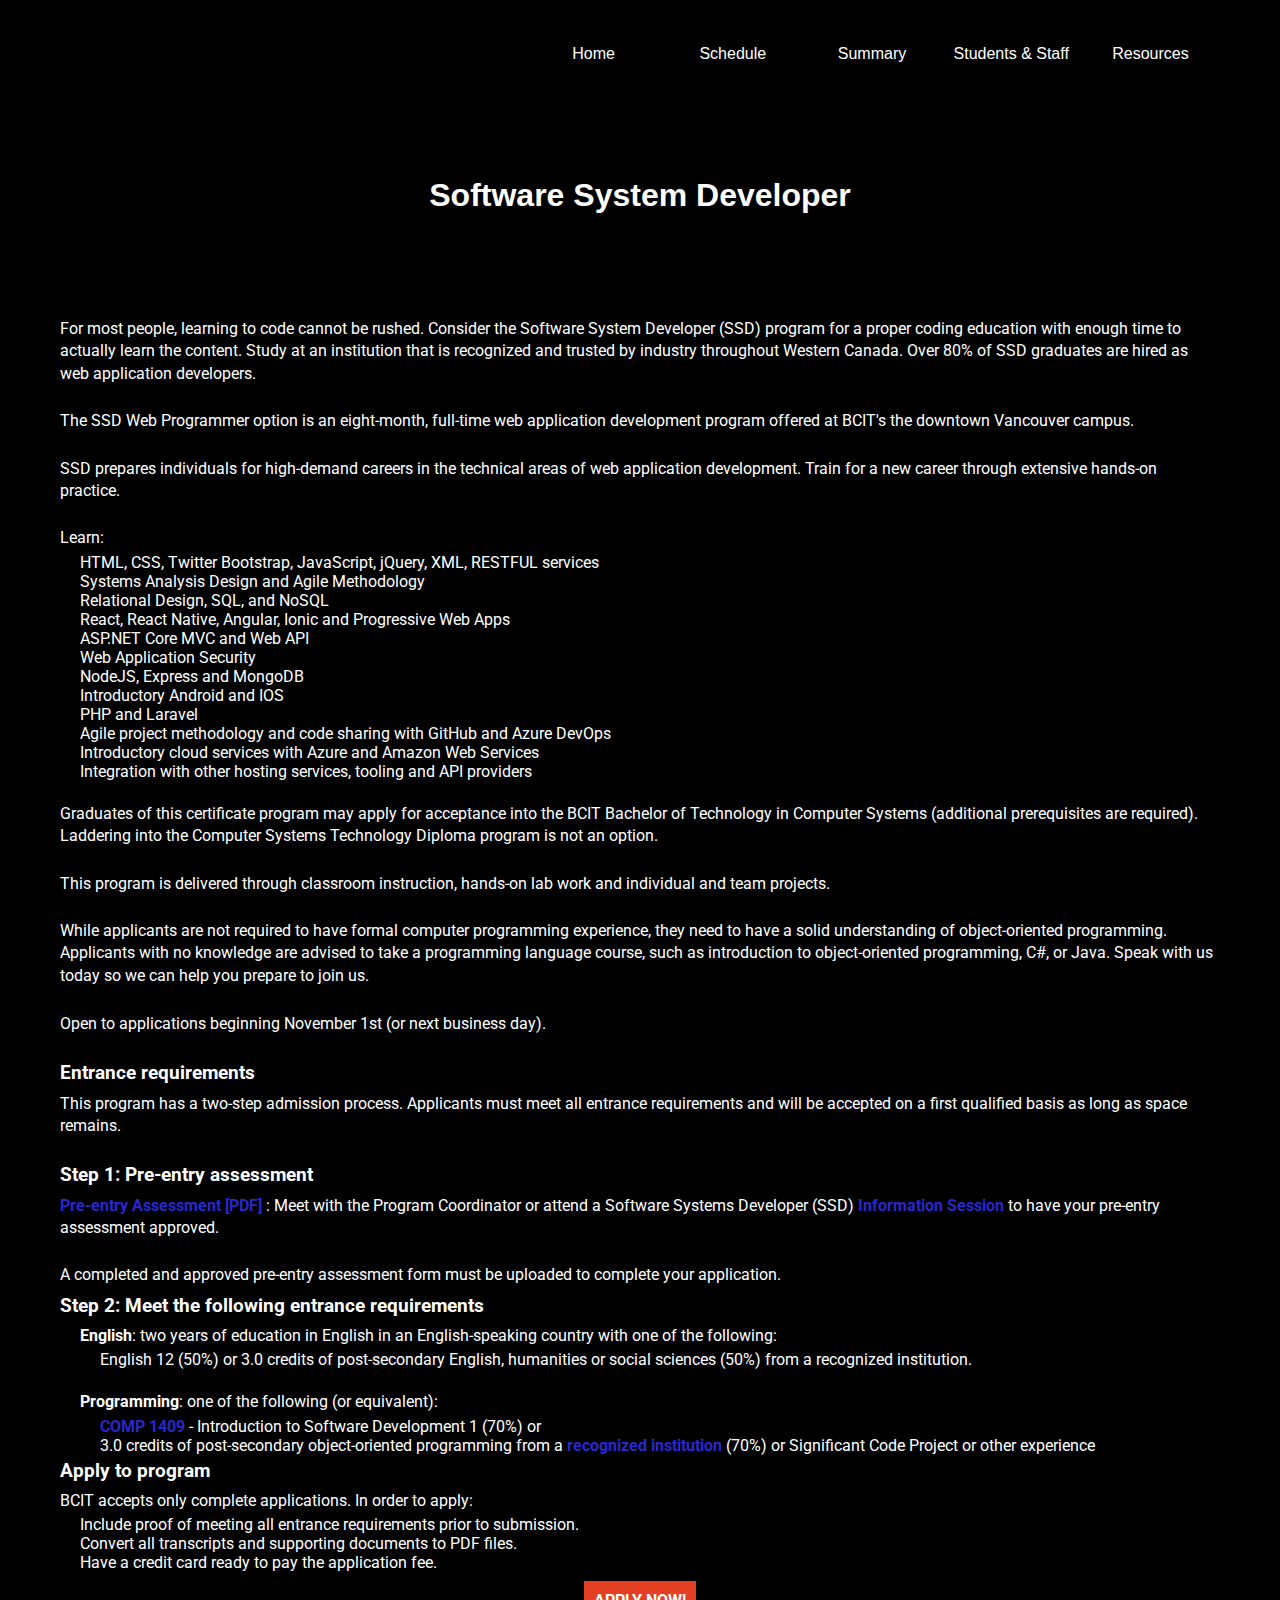
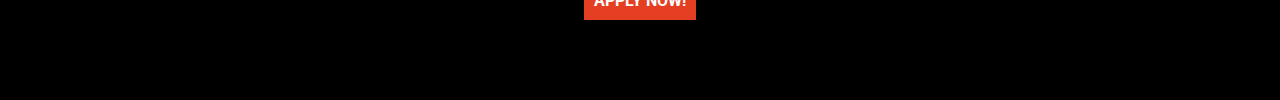
==== commit 8a5b5181: "add reset file, uppernavbar, resources tabs" ====
--- a/index.html
+++ b/index.html
@@ -6,34 +6,35 @@
     <meta http-equiv="X-UA-Compatible" content="ie=edge">
     <title>SSD - Software System Developer</title>
     <!-- <link rel="stylesheet" href="https://maxcdn.bootstrapcdn.com/bootstrap/3.4.0/css/bootstrap.min.css"> -->
-    <link rel="stylesheet" href="styles/main.css">
+    <link rel="stylesheet" href="styles/styles.css">
     
   
 </head>
 <body>
-        <nav>
-                <ul>
-                    <li>
-                        <img src="images/home.svg" alt="home icon"> 
-                        <a href="index.html">Home</a>
-                    <li>
-                        <img src="images/schedule.svg" alt="schedule icon">
-                        <a href="schedule.html">Schedule</a>
-                    </li>
-                    <li>
-                        <img src="images/summary.svg" alt="summary icon">
-                        <a href="Courses.html">Summary</a>
-                    </li>
-                    <li>
-                        <img src="images/students-staff.svg" alt="students-staff icon">
-                        <a href="staff.html">Students & Staff</a>
-                    </li>
-                    <li>
-                        <img src="images/resources.svg" alt="resources icon">
-                        <a href="E-Resources.html">Resources</a>
-                    </li>
-                </ul>
-            </nav>
+    <nav>
+        <ul>
+            <li>
+                <img src="images/home.svg" alt="home icon"> 
+                <a href="index.html">Home</a>
+            <li>
+                <img src="images/schedule.svg" alt="schedule icon">
+                <a href="schedule.html">Schedule</a>
+            </li>
+            <li>
+                <img src="images/summary.svg" alt="summary icon">
+                <a href="Courses.html">Summary</a>
+            </li>
+            <li>
+                <img src="images/students-staff.svg" alt="students-staff icon">
+                <a href="staff.html">Students & Staff</a>
+            </li>
+            <li>
+                <img src="images/resources.svg" alt="resources icon">
+                <a href="E-Resources.html">Resources</a>
+            </li>
+        </ul>
+    </nav>
+    
     <header>
         <h1>Software System Developer</h1>
 
@@ -72,7 +73,7 @@
                 <li>Introductory cloud services with Azure and Amazon Web Services</li>
                 <li>Integration with other hosting services, tooling and API providers </li>
             </ul>
-
+        <br>
         <p>Graduates of this certificate program may apply for acceptance into the BCIT Bachelor of Technology in Computer Systems (additional prerequisites are required). Laddering into the Computer Systems Technology Diploma program is not an option.
         </p>
         <br>
--- a/styles/styles.css
+++ b/styles/styles.css
@@ -0,0 +1,460 @@
+@import url("https://fonts.googleapis.com/css?family=Roboto&display=swap");
+*,
+*:before,
+*:after {
+  box-sizing: border-box; }
+
+img {
+  height: auto; }
+
+table {
+  border-collapse: collapse;
+  border-spacing: 0; }
+
+body, figure, article, p, h1, h2,
+h3, button, img, a, article,
+section, main, footer, ul, li {
+  margin: 0;
+  border: none;
+  background: none;
+  list-style: none;
+  text-decoration: none; }
+
+header {
+  display: flex;
+  flex-direction: column;
+  background-color: black;
+  color: white;
+  height: 280px;
+  justify-content: flex-end; }
+  header h1 {
+    text-align: center;
+    font-family: Arial, Helvetica, sans-serif;
+    margin: auto 0; }
+  header .student {
+    width: 100%; }
+  header .instructors {
+    display: none;
+    width: 100%; }
+  header .instructors.current {
+    display: flex;
+    justify-content: center;
+    max-width: 100%;
+    height: 100%; }
+    header .instructors.current .instructor {
+      display: block;
+      width: 50%;
+      height: auto;
+      object-fit: cover; }
+  header .toggle-feed {
+    display: flex;
+    justify-content: space-around;
+    width: 100%; }
+    header .toggle-feed a {
+      padding: 0 20px;
+      border-bottom: 3px solid white;
+      font-size: 1.5em;
+      font-family: Arial, Helvetica, sans-serif;
+      text-decoration: none;
+      cursor: pointer; }
+    header .toggle-feed a.current {
+      padding: 0 20px;
+      color: red;
+      border-bottom: 3px solid red;
+      font-size: 1.5em;
+      font-family: Arial, Helvetica, sans-serif;
+      cursor: pointer; }
+
+@media (min-width: 760px) {
+  header {
+    height: 200px; }
+    header .toggle-feed {
+      display: none; } }
+nav {
+  position: fixed;
+  bottom: 0;
+  left: 0;
+  height: 70px;
+  width: 100%;
+  background-color: black;
+  margin: 0; }
+  nav ul {
+    padding: 0;
+    margin: 0;
+    display: flex;
+    justify-content: space-around; }
+  nav li {
+    position: relative;
+    margin: 0;
+    padding: 0;
+    list-style: none;
+    display: flex;
+    flex-direction: column;
+    align-items: center; }
+  nav img {
+    position: absolute;
+    display: block;
+    top: 5px; }
+  nav a {
+    position: absolute;
+    top: 0px;
+    padding-top: 30px;
+    padding: 27px 20px;
+    text-decoration: none;
+    color: white; }
+    nav a:hover, nav a:focus, nav a:active {
+      background-color: rgba(255, 255, 255, 0.3);
+      text-decoration: none;
+      color: white; }
+
+@media (min-width: 760px) {
+  nav {
+    padding: 25px 20px 0;
+    display: flex;
+    justify-content: flex-end;
+    position: relative;
+    margin-bottom: 25px; }
+    nav ul {
+      text-align: center;
+      width: 60%; }
+      nav ul li {
+        display: block;
+        width: 100%; }
+        nav ul li a {
+          position: relative;
+          display: block;
+          width: 100%;
+          padding: 20px 0;
+          font-family: Arial, Helvetica, sans-serif; }
+    nav img {
+      display: none; } }
+h1, h2, h3, h4, p {
+  margin: 0;
+  padding: 3px 0;
+  line-height: 1.4; }
+
+body {
+  background-color: black;
+  height: 90vh;
+  max-width: 1200px;
+  margin: 0 auto; }
+
+.content.current {
+  display: inherit; }
+
+a {
+  color: white;
+  text-decoration: none; }
+
+.content {
+  margin: 0;
+  display: none;
+  background-color: white;
+  padding: 20px 20px 90px;
+  font-family: "Roboto", sans-serif; }
+  .content ul {
+    padding: 0 20px; }
+  .content a {
+    color: #2828cf;
+    font-weight: bold; }
+  .content .button {
+    text-align: center; }
+  .content #apply-button {
+    color: white;
+    background-color: #E53F23;
+    padding: 10px; }
+  .content .row {
+    display: flex;
+    flex-direction: column;
+    max-width: 445px; }
+  .content .info {
+    display: flex;
+    background-color: #E7E2E1;
+    padding: 15px 10px 5px;
+    justify-content: center;
+    align-items: flex-end; }
+    .content .info img {
+      width: 100px;
+      height: 100px;
+      object-fit: cover;
+      border-radius: 50%; }
+    .content .info .contact {
+      display: block;
+      width: 100%;
+      padding-left: 15px;
+      font-size: 0.8em; }
+  .content .social-media {
+    display: flex;
+    background-color: #E7E2E1;
+    margin-bottom: 10px;
+    border-bottom: 1px dotted black;
+    justify-content: flex-end;
+    padding: 0 20px 5px 0; }
+
+@media (min-width: 760px) {
+  .content {
+    display: block;
+    color: white;
+    background-color: black; }
+
+  .content.current {
+    padding-bottom: 0px; } }
+.month {
+  background-color: #E53F23;
+  color: white;
+  border: none; }
+
+#outerAccordion {
+  padding: 10px 0 70px; }
+
+.btn {
+  width: 100vw;
+  text-align: left;
+  position: relative; }
+
+@font-face {
+  font-family: "halflings";
+  src: url("../fonts/glyphicons-halflings-regular.woff") formt("woff"); }
+@font-face {
+  font-family: 'icomoon';
+  src: url("../fonts/icomoon.eot?6c92x1");
+  src: url("../fonts/icomoon.eot?6c92x1#iefix") format("embedded-opentype"), url("fonts/icomoon.ttf?6c92x1") format("truetype"), url("../fonts/icomoon.woff?6c92x1") format("woff"), url("../fonts/icomoon.svg?6c92x1#icomoon") format("svg");
+  font-weight: normal;
+  font-style: normal;
+  font-display: block; }
+[class^="icon-"], [class*=" icon-"] {
+  /* use !important to prevent issues with browser extensions that change fonts */
+  font-family: 'icomoon' !important;
+  speak: none;
+  font-style: normal;
+  font-weight: normal;
+  font-variant: normal;
+  text-transform: none;
+  line-height: 1;
+  /* Better Font Rendering =========== */
+  -webkit-font-smoothing: antialiased;
+  -moz-osx-font-smoothing: grayscale; }
+
+.icon-chevron-right:before {
+  content: "\e900"; }
+
+.icon-chevron-left:before {
+  content: "\e901"; }
+
+.icon-chevron-down:before {
+  content: "\e902"; }
+
+.icon-chevron-up:before {
+  content: "\e903"; }
+
+.btn:after {
+  position: absolute;
+  font-family: "icomoon";
+  content: "\e903";
+  color: black;
+  left: 80vw;
+  margin-left: 15px;
+  z-index: 2; }
+
+.month:after {
+  color: white; }
+
+/* Icon when the collapsible content is hidden */
+.btn.collapsed:after {
+  content: "\e902"; }
+
+@media (min-width: 760px) {
+  .mobile {
+    display: none; }
+
+  .desktop {
+    display: block;
+    background-color: white; } }
+.courses {
+  padding: 10px 20px;
+  padding-bottom: 80px;
+  background-color: #fff;
+  width: 100%; }
+
+.class h2 {
+  margin-top: 20px;
+  text-align: center; }
+
+.class p {
+  font-size: 20px; }
+
+.more {
+  display: none; }
+
+.more-btn {
+  color: white;
+  background-color: #E53F23;
+  border: none;
+  padding: 20px 20px;
+  border-radius: 10px;
+  width: 100%; }
+
+.course-btn {
+  text-align: center;
+  margin: 10px; }
+
+@media (min-width: 760px) {
+  .courses {
+    max-width: 1500px;
+    margin: 0 auto;
+    display: flex;
+    justify-content: space-around;
+    flex-wrap: wrap;
+    color: white;
+    background-color: black; }
+
+  .class {
+    max-width: 300px;
+    text-align: center;
+    max-height: 350px; }
+    .class h2 {
+      background-color: #E53F23;
+      border-radius: 10px;
+      color: white; }
+    .class p {
+      font-size: 0.9em;
+      font-family: Arial, Helvetica, sans-serif; }
+
+  .more-btn {
+    display: none; }
+
+  .more {
+    display: block; }
+
+  .dots {
+    display: none; } }
+input {
+  margin: 10px 0; }
+
+.text-label {
+  padding: 0 10px; }
+
+form {
+  margin: 2px 0;
+  padding: 20px;
+  background-color: black;
+  height: 65vh; }
+
+.text-label {
+  display: none; }
+
+form label {
+  color: white; }
+
+.col-form.radio {
+  padding-left: 50px;
+  max-width: 130px; }
+
+.radio input {
+  display: none; }
+
+.radio label {
+  position: relative;
+  font-size: 1.4em; }
+
+.radio label:before {
+  content: "";
+  position: absolute;
+  width: 40px;
+  height: 40px;
+  background-color: #E7E2E1;
+  top: 0;
+  left: -50px;
+  border-radius: 50%; }
+
+.radio input:checked ~ label:before {
+  background-color: white;
+  border: 15px solid #E53F23; }
+
+input[type=text] {
+  width: 100%;
+  padding: 12px 20px;
+  box-sizing: border-box; }
+
+input[type=submit] {
+  color: white;
+  background-color: #E53F23;
+  border: none;
+  padding: 10px 20px;
+  border-radius: 10px; }
+
+.row {
+  margin: 0 auto;
+  display: flex;
+  flex: 1;
+  justify-content: space-around; }
+
+header.resources {
+  background-color: #E7E2E1;
+  height: auto;
+  color: black;
+  font-family: Arial, Helvetica, sans-serif; }
+
+header.resources ul {
+  margin: 0;
+  padding: 0;
+  display: flex;
+  flex: 1;
+  justify-content: space-between; }
+
+header.resources li {
+  list-style: none;
+  padding: 20px 0;
+  width: 100%;
+  text-align: center;
+  cursor: pointer; }
+  header.resources li:hover, header.resources li:focus, header.resources li:active {
+    background-color: #E53F23;
+    color: white; }
+
+.resource {
+  border: 2px solid #E7E2E1;
+  margin: 20px; }
+
+.resource h2 {
+  padding-left: 10px;
+  padding-top: 20px; }
+
+.resource p {
+  padding: 10px; }
+
+.content-resources {
+  margin: 0;
+  display: block;
+  background-color: white;
+  padding: 20px 20px 90px;
+  font-family: "Roboto", sans-serif; }
+
+.content-resources .resource a {
+  display: inline-block;
+  width: 100%;
+  line-height: 3em;
+  background-color: #E53F23;
+  color: white;
+  text-align: center;
+  border-top: 2px solid #E7E2E1; }
+
+@media (min-width: 760px) {
+  .content-resources {
+    visibility: hidden;
+    display: flex;
+    flex-wrap: wrap;
+    justify-content: space-around; }
+
+  .content-resources.current {
+    visibility: visible; }
+
+  .resource {
+    max-width: 300px; }
+    .resource p {
+      height: 69%;
+      text-align: center; }
+    .resource h2 {
+      text-align: center; } }
+
+/*# sourceMappingURL=styles.css.map */
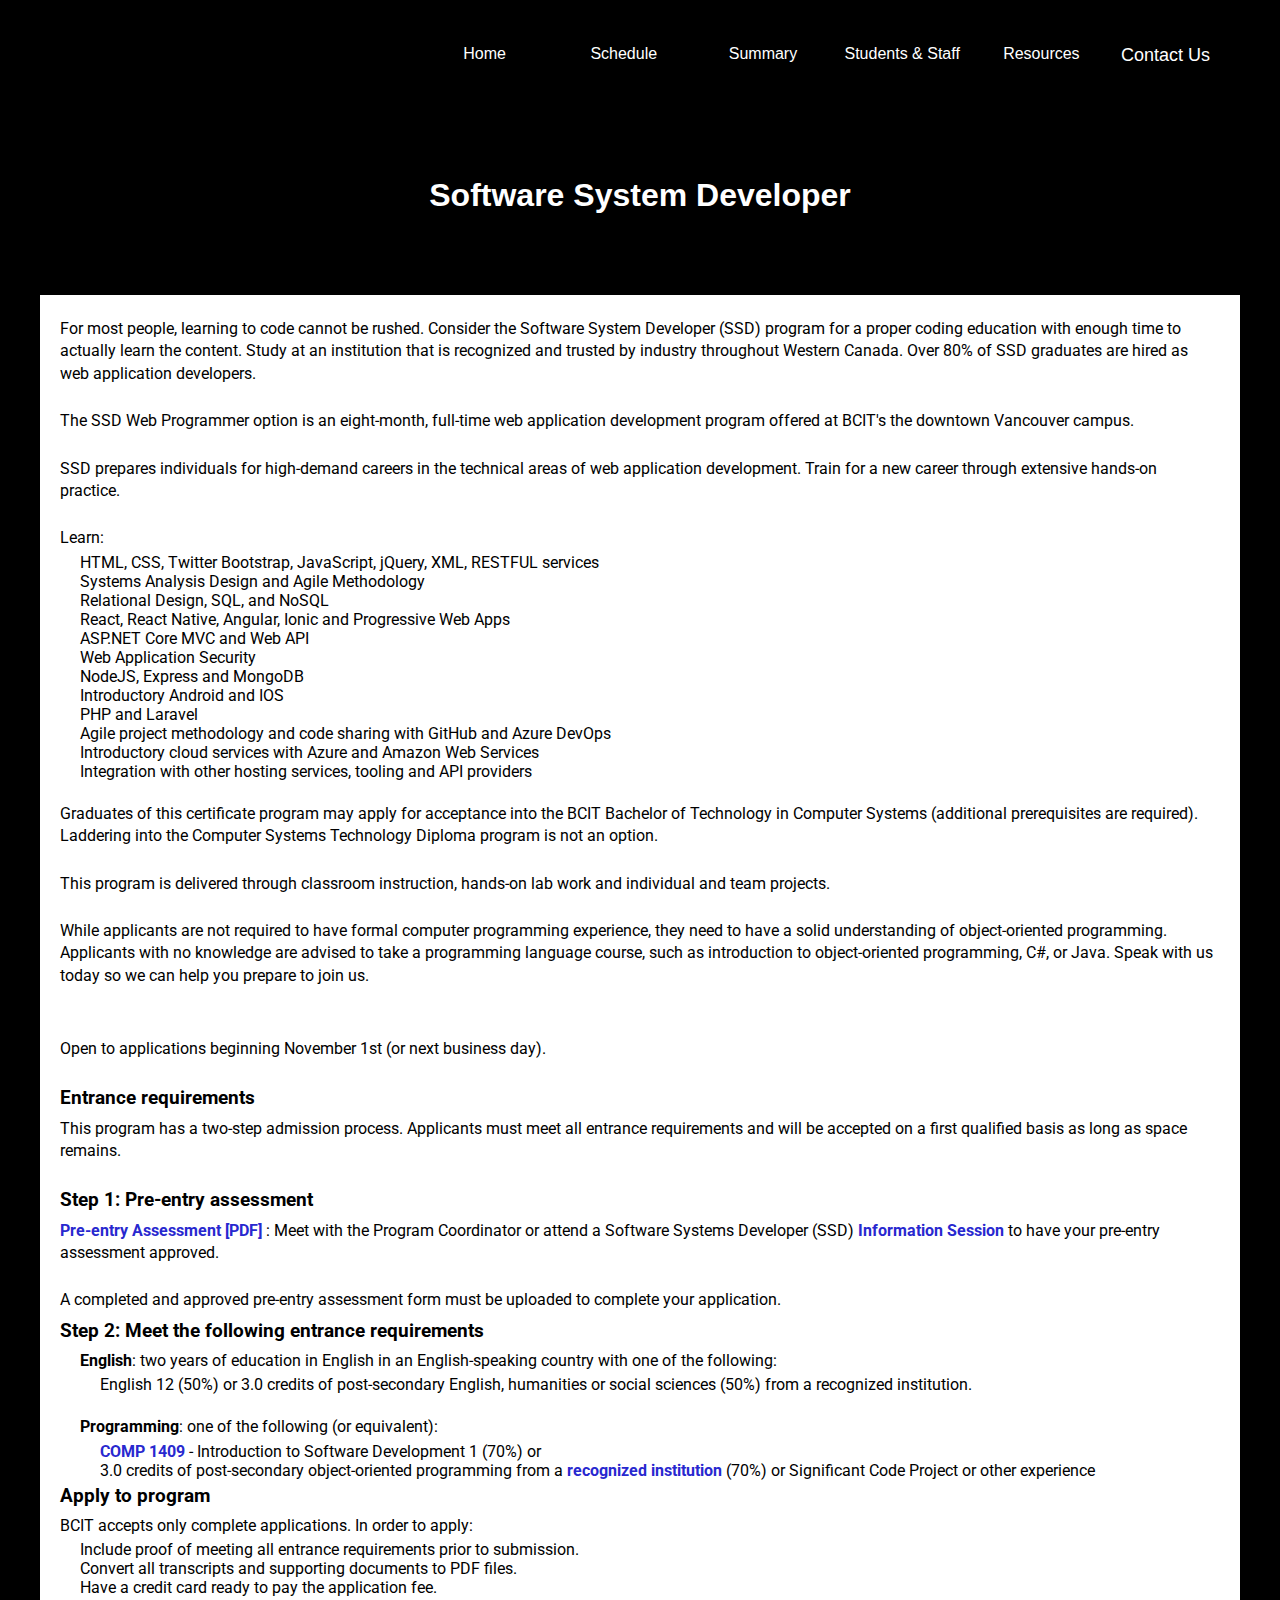
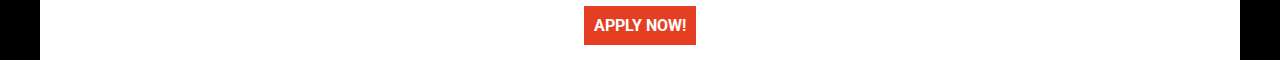
==== commit d84c9024: "Contact btn added on all pages" ====
--- a/index.html
+++ b/index.html
@@ -33,6 +33,9 @@
                 <a href="E-Resources.html">Resources</a>
             </li>
         </ul>
+
+        <a href="contact.html" class="contact-us-btn">Contact Us</a>
+
     </nav>
     
     <header>
@@ -133,7 +136,7 @@
         </div>
     </div>
 
-
+    
 
 <script src="https://ajax.googleapis.com/ajax/libs/jquery/3.4.1/jquery.min.js"></script>
 <!-- <script src="https://maxcdn.bootstrapcdn.com/bootstrap/3.4.0/js/bootstrap.min.js"></script> -->
--- a/styles/styles.css
+++ b/styles/styles.css
@@ -1,217 +1,4 @@
 @import url("https://fonts.googleapis.com/css?family=Roboto&display=swap");
-*,
-*:before,
-*:after {
-  box-sizing: border-box; }
-
-img {
-  height: auto; }
-
-table {
-  border-collapse: collapse;
-  border-spacing: 0; }
-
-body, figure, article, p, h1, h2,
-h3, button, img, a, article,
-section, main, footer, ul, li {
-  margin: 0;
-  border: none;
-  background: none;
-  list-style: none;
-  text-decoration: none; }
-
-header {
-  display: flex;
-  flex-direction: column;
-  background-color: black;
-  color: white;
-  height: 280px;
-  justify-content: flex-end; }
-  header h1 {
-    text-align: center;
-    font-family: Arial, Helvetica, sans-serif;
-    margin: auto 0; }
-  header .student {
-    width: 100%; }
-  header .instructors {
-    display: none;
-    width: 100%; }
-  header .instructors.current {
-    display: flex;
-    justify-content: center;
-    max-width: 100%;
-    height: 100%; }
-    header .instructors.current .instructor {
-      display: block;
-      width: 50%;
-      height: auto;
-      object-fit: cover; }
-  header .toggle-feed {
-    display: flex;
-    justify-content: space-around;
-    width: 100%; }
-    header .toggle-feed a {
-      padding: 0 20px;
-      border-bottom: 3px solid white;
-      font-size: 1.5em;
-      font-family: Arial, Helvetica, sans-serif;
-      text-decoration: none;
-      cursor: pointer; }
-    header .toggle-feed a.current {
-      padding: 0 20px;
-      color: red;
-      border-bottom: 3px solid red;
-      font-size: 1.5em;
-      font-family: Arial, Helvetica, sans-serif;
-      cursor: pointer; }
-
-@media (min-width: 760px) {
-  header {
-    height: 200px; }
-    header .toggle-feed {
-      display: none; } }
-nav {
-  position: fixed;
-  bottom: 0;
-  left: 0;
-  height: 70px;
-  width: 100%;
-  background-color: black;
-  margin: 0; }
-  nav ul {
-    padding: 0;
-    margin: 0;
-    display: flex;
-    justify-content: space-around; }
-  nav li {
-    position: relative;
-    margin: 0;
-    padding: 0;
-    list-style: none;
-    display: flex;
-    flex-direction: column;
-    align-items: center; }
-  nav img {
-    position: absolute;
-    display: block;
-    top: 5px; }
-  nav a {
-    position: absolute;
-    top: 0px;
-    padding-top: 30px;
-    padding: 27px 20px;
-    text-decoration: none;
-    color: white; }
-    nav a:hover, nav a:focus, nav a:active {
-      background-color: rgba(255, 255, 255, 0.3);
-      text-decoration: none;
-      color: white; }
-
-@media (min-width: 760px) {
-  nav {
-    padding: 25px 20px 0;
-    display: flex;
-    justify-content: flex-end;
-    position: relative;
-    margin-bottom: 25px; }
-    nav ul {
-      text-align: center;
-      width: 60%; }
-      nav ul li {
-        display: block;
-        width: 100%; }
-        nav ul li a {
-          position: relative;
-          display: block;
-          width: 100%;
-          padding: 20px 0;
-          font-family: Arial, Helvetica, sans-serif; }
-    nav img {
-      display: none; } }
-h1, h2, h3, h4, p {
-  margin: 0;
-  padding: 3px 0;
-  line-height: 1.4; }
-
-body {
-  background-color: black;
-  height: 90vh;
-  max-width: 1200px;
-  margin: 0 auto; }
-
-.content.current {
-  display: inherit; }
-
-a {
-  color: white;
-  text-decoration: none; }
-
-.content {
-  margin: 0;
-  display: none;
-  background-color: white;
-  padding: 20px 20px 90px;
-  font-family: "Roboto", sans-serif; }
-  .content ul {
-    padding: 0 20px; }
-  .content a {
-    color: #2828cf;
-    font-weight: bold; }
-  .content .button {
-    text-align: center; }
-  .content #apply-button {
-    color: white;
-    background-color: #E53F23;
-    padding: 10px; }
-  .content .row {
-    display: flex;
-    flex-direction: column;
-    max-width: 445px; }
-  .content .info {
-    display: flex;
-    background-color: #E7E2E1;
-    padding: 15px 10px 5px;
-    justify-content: center;
-    align-items: flex-end; }
-    .content .info img {
-      width: 100px;
-      height: 100px;
-      object-fit: cover;
-      border-radius: 50%; }
-    .content .info .contact {
-      display: block;
-      width: 100%;
-      padding-left: 15px;
-      font-size: 0.8em; }
-  .content .social-media {
-    display: flex;
-    background-color: #E7E2E1;
-    margin-bottom: 10px;
-    border-bottom: 1px dotted black;
-    justify-content: flex-end;
-    padding: 0 20px 5px 0; }
-
-@media (min-width: 760px) {
-  .content {
-    display: block;
-    color: white;
-    background-color: black; }
-
-  .content.current {
-    padding-bottom: 0px; } }
-.month {
-  background-color: #E53F23;
-  color: white;
-  border: none; }
-
-#outerAccordion {
-  padding: 10px 0 70px; }
-
-.btn {
-  width: 100vw;
-  text-align: left;
-  position: relative; }
-
 @font-face {
   font-family: "halflings";
   src: url("../fonts/glyphicons-halflings-regular.woff") formt("woff"); }
@@ -247,6 +34,262 @@
 .icon-chevron-up:before {
   content: "\e903"; }
 
+*,
+*:before,
+*:after {
+  box-sizing: border-box; }
+
+img {
+  height: auto; }
+
+table {
+  border-collapse: collapse;
+  border-spacing: 0; }
+
+body, figure, article, p, h1, h2,
+h3, button, img, a, article,
+section, main, footer, ul, li {
+  margin: 0;
+  border: none;
+  background: none;
+  list-style: none;
+  text-decoration: none; }
+
+header {
+  display: flex;
+  flex-direction: column;
+  background-color: black;
+  color: white;
+  height: 280px;
+  justify-content: flex-end; }
+  header h1 {
+    text-align: center;
+    font-family: Arial, Helvetica, sans-serif;
+    margin: auto 0; }
+  header .student {
+    width: 100%; }
+  header .instructors {
+    display: none;
+    width: 100%; }
+  header .instructors.current {
+    display: flex;
+    justify-content: center;
+    max-width: 100%;
+    height: 100%; }
+    header .instructors.current .instructor {
+      display: block;
+      width: 50%;
+      height: auto;
+      object-fit: cover; }
+  header .toggle-feed {
+    display: flex;
+    justify-content: space-around;
+    width: 100%; }
+    header .toggle-feed a {
+      padding: 0 20px;
+      border-bottom: 3px solid white;
+      font-size: 1.5em;
+      font-family: Arial, Helvetica, sans-serif;
+      text-decoration: none;
+      cursor: pointer; }
+    header .toggle-feed a.current {
+      padding: 0 20px;
+      color: red;
+      border-bottom: 3px solid red;
+      font-size: 1.5em;
+      font-family: Arial, Helvetica, sans-serif;
+      cursor: pointer; }
+
+@media (min-width: 760px) {
+  header {
+    height: 200px; }
+    header .toggle-feed {
+      display: none; } }
+nav {
+  position: fixed;
+  bottom: 0;
+  left: 0;
+  height: 70px;
+  width: 100%;
+  background-color: black;
+  margin: 0; }
+  nav ul {
+    padding: 0;
+    margin: 0;
+    display: flex;
+    justify-content: space-around; }
+  nav li {
+    position: relative;
+    margin: 0;
+    padding: 0;
+    list-style: none;
+    display: flex;
+    flex-direction: column;
+    align-items: center; }
+  nav img {
+    position: absolute;
+    display: block;
+    top: 5px; }
+  nav a {
+    position: absolute;
+    top: 0px;
+    padding-top: 30px;
+    padding: 27px 20px;
+    text-decoration: none;
+    color: white; }
+    nav a:hover, nav a:focus, nav a:active {
+      background-color: rgba(255, 255, 255, 0.3);
+      text-decoration: none;
+      color: white; }
+
+.contact-us-btn {
+  background-color: #fc0101;
+  display: block;
+  padding: 8px 30px;
+  margin-left: 15px;
+  text-transform: uppercase;
+  color: white;
+  font-size: 18px;
+  text-align: center;
+  text-decoration: none;
+  font-weight: bold;
+  transition: all .2s linear;
+  border: 0;
+  box-sizing: inherit;
+  font-family: 'Poppins',sans-serif;
+  font-weight: bold;
+  position: fixed;
+  z-index: 22;
+  top: 850px;
+  right: 0; }
+  .contact-us-btn:hover, .contact-us-btn:focus, .contact-us-btn:active {
+    background-color: #E53F23;
+    color: white; }
+
+@media (min-width: 760px) {
+  nav {
+    padding: 25px 20px 0;
+    display: flex;
+    justify-content: flex-end;
+    position: relative;
+    margin-bottom: 25px; }
+    nav ul {
+      text-align: center;
+      width: 60%; }
+      nav ul li {
+        display: block;
+        width: 100%; }
+        nav ul li a {
+          position: relative;
+          display: block;
+          width: 100%;
+          padding: 20px 0;
+          font-family: Arial, Helvetica, sans-serif; }
+    nav img {
+      display: none; } }
+@media (min-width: 1220px) {
+  .contact-us-btn {
+    position: relative;
+    top: 0;
+    background: none;
+    padding: 20px 10px 40px;
+    font-family: Arial, Helvetica, sans-serif;
+    text-decoration: none;
+    color: white;
+    font-weight: lighter;
+    text-transform: none;
+    display: block;
+    margin: 0; }
+    .contact-us-btn:hover, .contact-us-btn:focus, .contact-us-btn:active {
+      background-color: rgba(255, 255, 255, 0.3);
+      text-decoration: none;
+      color: white; } }
+h1, h2, h3, h4, p {
+  margin: 0;
+  padding: 3px 0;
+  line-height: 1.4; }
+
+body {
+  background-color: black;
+  height: auto;
+  max-width: 1200px;
+  margin: 0 auto; }
+
+.content.current {
+  display: inherit; }
+
+a {
+  color: white;
+  text-decoration: none; }
+
+.content {
+  margin: 0;
+  display: none;
+  background-color: white;
+  padding: 20px 20px 125px;
+  font-family: "Roboto", sans-serif; }
+  .content ul {
+    padding: 0 20px; }
+  .content a {
+    color: #2828cf;
+    font-weight: bold; }
+  .content .button {
+    text-align: center; }
+  .content #apply-button {
+    color: white;
+    background-color: #E53F23;
+    padding: 10px; }
+  .content .row {
+    display: flex;
+    flex-direction: column;
+    max-width: 445px; }
+  .content .info {
+    display: flex;
+    background-color: #E7E2E1;
+    padding: 15px 10px 5px;
+    justify-content: center;
+    align-items: flex-end; }
+    .content .info img {
+      width: 100px;
+      height: 100px;
+      object-fit: cover;
+      border-radius: 50%; }
+    .content .info .contact {
+      display: block;
+      width: 100%;
+      padding-left: 15px;
+      font-size: 0.8em; }
+  .content .social-media {
+    display: flex;
+    background-color: #E7E2E1;
+    margin-bottom: 10px;
+    border-bottom: 1px dotted black;
+    justify-content: flex-end;
+    padding: 0 20px 5px 0; }
+
+@media (min-width: 760px) {
+  .content {
+    display: block;
+    padding-bottom: 25px; }
+
+  .content.current {
+    padding-bottom: 25px; } }
+.month {
+  background-color: #E53F23;
+  color: white;
+  border: none; }
+
+.desktop {
+  display: none; }
+
+#outerAccordion {
+  padding: 10px 0 70px; }
+
+.btn {
+  width: 100vw;
+  text-align: left;
+  position: relative; }
+
 .btn:after {
   position: absolute;
   font-family: "icomoon";
@@ -269,7 +312,35 @@
 
   .desktop {
     display: block;
-    background-color: white; } }
+    background-color: white; }
+
+  .carousel-item {
+    background-color: #E53F23; }
+
+  .month {
+    display: grid;
+    grid-template-columns: auto auto auto auto auto;
+    padding: 20px 120px;
+    margin-bottom: auto; }
+
+  .active h2 {
+    grid-column: 1/ 6;
+    padding: 30px 0; }
+
+  .active .Monday {
+    grid-column: 1/2; }
+
+  .active .Tuesday {
+    grid-column: 2/3; }
+
+  .Wednesday {
+    grid-column: 3/4; }
+
+  .Thursday {
+    grid-column: 4/5; }
+
+  .Friday {
+    grid-column: 5/6; } }
 .courses {
   padding: 10px 20px;
   padding-bottom: 80px;
@@ -278,10 +349,12 @@
 
 .class h2 {
   margin-top: 20px;
-  text-align: center; }
+  text-align: center;
+  font-family: "Roboto", sans-serif; }
 
 .class p {
-  font-size: 20px; }
+  font-size: 20px;
+  font-family: "Roboto", sans-serif; }
 
 .more {
   display: none; }
@@ -303,22 +376,24 @@
     max-width: 1500px;
     margin: 0 auto;
     display: flex;
-    justify-content: space-around;
-    flex-wrap: wrap;
-    color: white;
-    background-color: black; }
+    justify-content: center;
+    flex-wrap: wrap; }
 
   .class {
-    max-width: 300px;
     text-align: center;
-    max-height: 350px; }
+    max-width: 250px;
+    height: 450px;
+    border: 2px solid #E7E2E1;
+    margin: 20px; }
     .class h2 {
+      margin-top: 0;
+      padding: 10px 0;
       background-color: #E53F23;
-      border-radius: 10px;
-      color: white; }
+      color: white;
+      height: 80px; }
     .class p {
-      font-size: 0.9em;
-      font-family: Arial, Helvetica, sans-serif; }
+      padding-top: 20px;
+      font-size: 0.90em; }
 
   .more-btn {
     display: none; }
@@ -328,6 +403,9 @@
 
   .dots {
     display: none; } }
+@media (min-width: 930px) {
+  .courses {
+    justify-content: flex-start; } }
 input {
   margin: 10px 0; }
 
@@ -335,10 +413,11 @@
   padding: 0 10px; }
 
 form {
-  margin: 2px 0;
+  margin: 2px auto;
   padding: 20px;
   background-color: black;
-  height: 65vh; }
+  height: 65vh;
+  max-width: 800px; }
 
 .text-label {
   display: none; }
@@ -421,6 +500,7 @@
   padding-top: 20px; }
 
 .resource p {
+  text-align: center;
   padding: 10px; }
 
 .content-resources {
@@ -431,8 +511,7 @@
   font-family: "Roboto", sans-serif; }
 
 .content-resources .resource a {
-  display: inline-block;
-  width: 100%;
+  display: block;
   line-height: 3em;
   background-color: #E53F23;
   color: white;
@@ -441,20 +520,22 @@
 
 @media (min-width: 760px) {
   .content-resources {
-    visibility: hidden;
+    display: none; }
+
+  .content-resources.current {
     display: flex;
     flex-wrap: wrap;
     justify-content: space-around; }
 
-  .content-resources.current {
-    visibility: visible; }
-
   .resource {
-    max-width: 300px; }
+    display: flex;
+    flex-direction: column;
+    max-width: 250px;
+    height: 450px; }
     .resource p {
-      height: 69%;
-      text-align: center; }
+      height: 100%; }
     .resource h2 {
-      text-align: center; } }
+      text-align: center;
+      padding-left: 0; } }
 
 /*# sourceMappingURL=styles.css.map */
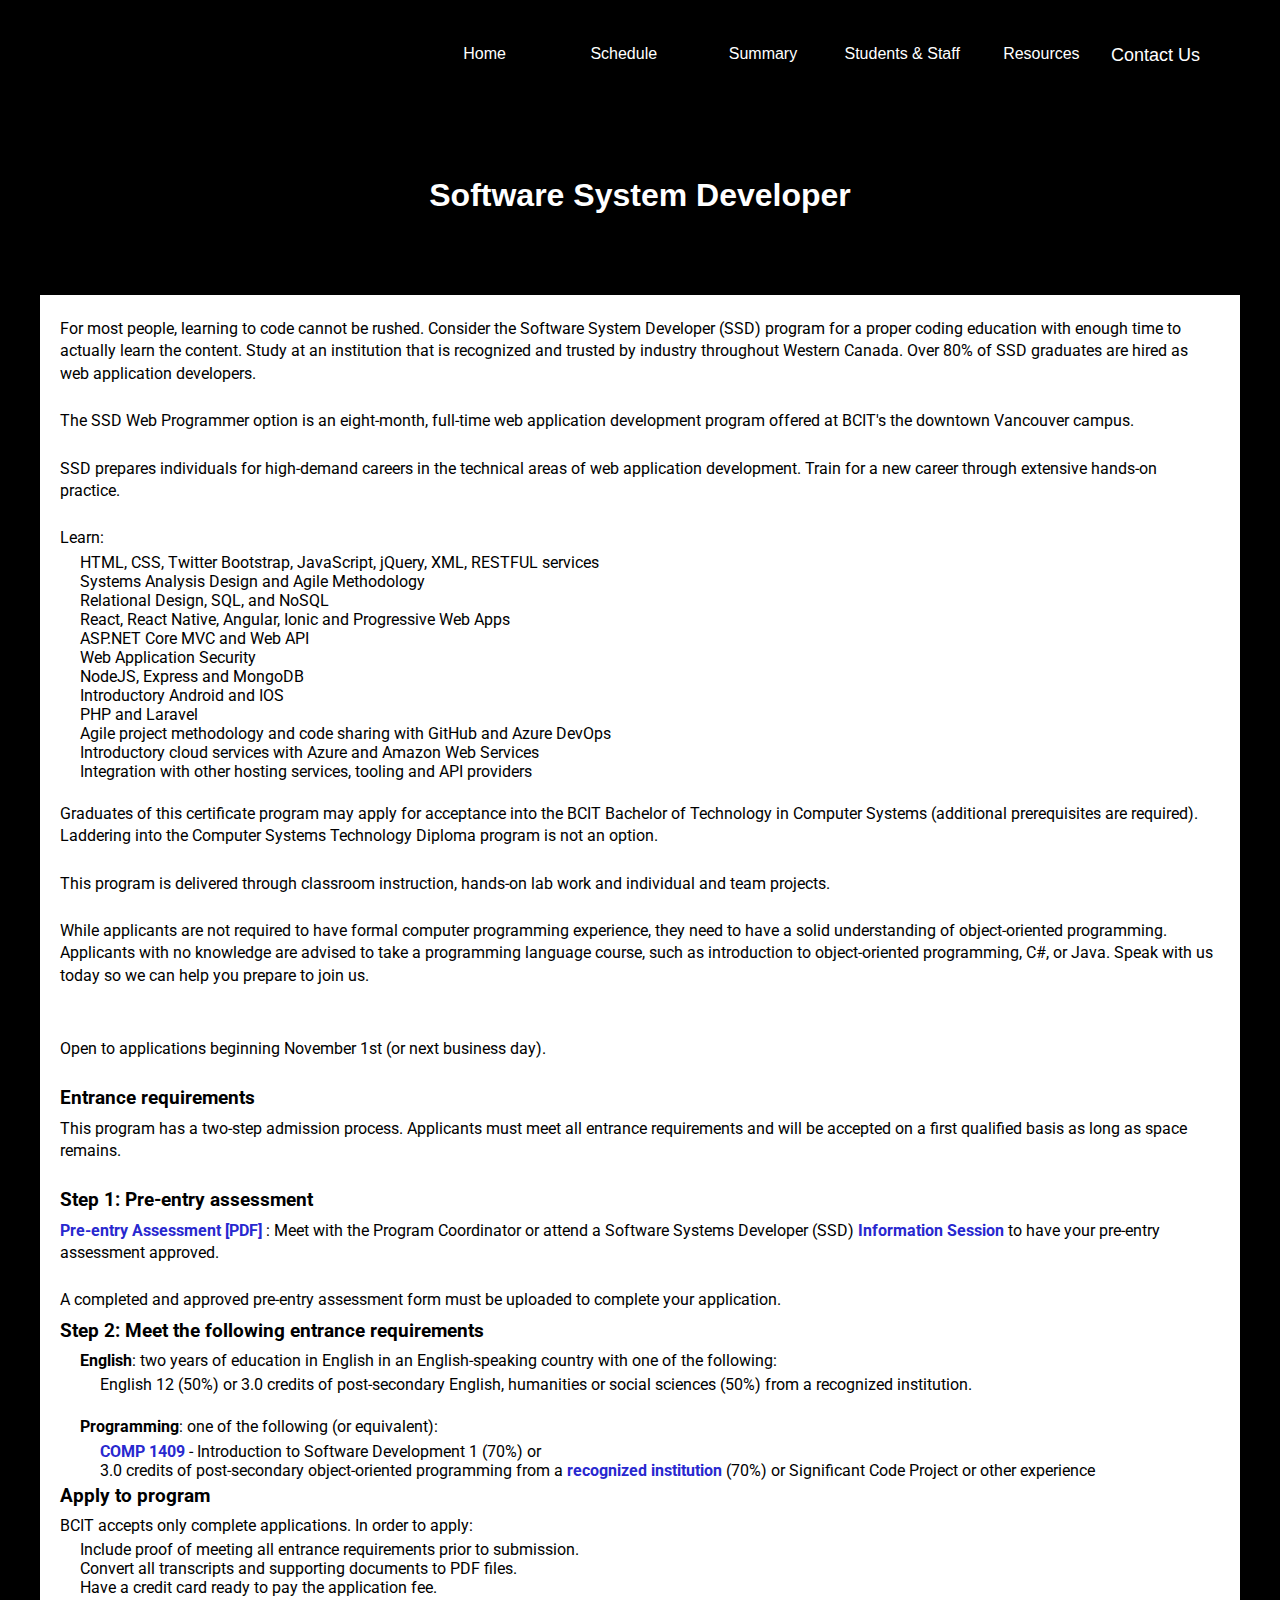
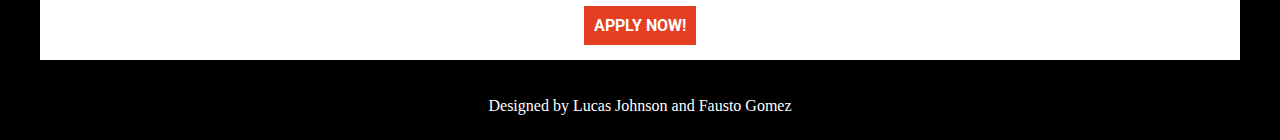
==== commit 3fd3d6a5: "added footer" ====
--- a/index.html
+++ b/index.html
@@ -136,7 +136,9 @@
         </div>
     </div>
 
-    
+    <footer>
+        <p>Designed by Lucas Johnson and Fausto Gomez</p>
+    </footer>    
 
 <script src="https://ajax.googleapis.com/ajax/libs/jquery/3.4.1/jquery.min.js"></script>
 <!-- <script src="https://maxcdn.bootstrapcdn.com/bootstrap/3.4.0/js/bootstrap.min.js"></script> -->
--- a/styles/styles.css
+++ b/styles/styles.css
@@ -154,14 +154,15 @@
   text-decoration: none;
   font-weight: bold;
   transition: all .2s linear;
-  border: 0;
+  border: 2px solid white;
   box-sizing: inherit;
   font-family: 'Poppins',sans-serif;
   font-weight: bold;
   position: fixed;
   z-index: 22;
-  top: 850px;
-  right: 0; }
+  top: auto;
+  bottom: 100px;
+  right: 10px; }
   .contact-us-btn:hover, .contact-us-btn:focus, .contact-us-btn:active {
     background-color: #E53F23;
     color: white; }
@@ -186,11 +187,16 @@
           padding: 20px 0;
           font-family: Arial, Helvetica, sans-serif; }
     nav img {
-      display: none; } }
+      display: none; }
+
+  .contact-us-btn {
+    bottom: 50px; } }
 @media (min-width: 1220px) {
   .contact-us-btn {
     position: relative;
     top: 0;
+    bottom: auto;
+    border: none;
     background: none;
     padding: 20px 10px 40px;
     font-family: Arial, Helvetica, sans-serif;
@@ -274,7 +280,7 @@
 
   .content.current {
     padding-bottom: 25px; } }
-.month {
+.month-mobile {
   background-color: #E53F23;
   color: white;
   border: none; }
@@ -285,12 +291,12 @@
 #outerAccordion {
   padding: 10px 0 70px; }
 
-.btn {
+.acc-btn {
   width: 100vw;
   text-align: left;
   position: relative; }
 
-.btn:after {
+.acc-btn:after {
   position: absolute;
   font-family: "icomoon";
   content: "\e903";
@@ -299,20 +305,36 @@
   margin-left: 15px;
   z-index: 2; }
 
-.month:after {
+.month-mobile:after {
   color: white; }
 
+.toggle-feed {
+  display: none; }
+
 /* Icon when the collapsible content is hidden */
-.btn.collapsed:after {
+.acc-btn.collapsed:after {
   content: "\e902"; }
 
-@media (min-width: 760px) {
+@media (min-width: 600px) {
+  .day {
+    display: flex;
+    justify-content: space-around; } }
+@media (min-width: 930px) {
+  .toggle-feed {
+    margin: 20px;
+    display: block; }
+
+  .day {
+    display: block; }
+
   .mobile {
     display: none; }
 
   .desktop {
-    display: block;
-    background-color: white; }
+    display: none; }
+
+  .show {
+    display: block; }
 
   .carousel-item {
     background-color: #E53F23; }
@@ -321,7 +343,8 @@
     display: grid;
     grid-template-columns: auto auto auto auto auto;
     padding: 20px 120px;
-    margin-bottom: auto; }
+    margin-bottom: auto;
+    color: white; }
 
   .active h2 {
     grid-column: 1/ 6;
@@ -537,5 +560,17 @@
     .resource h2 {
       text-align: center;
       padding-left: 0; } }
+footer {
+  position: relative;
+  padding: 20px;
+  margin: 20px;
+  background-color: black; }
+
+footer p {
+  position: absolute;
+  bottom: 0;
+  right: 50%;
+  transform: translateX(50%);
+  color: white; }
 
 /*# sourceMappingURL=styles.css.map */
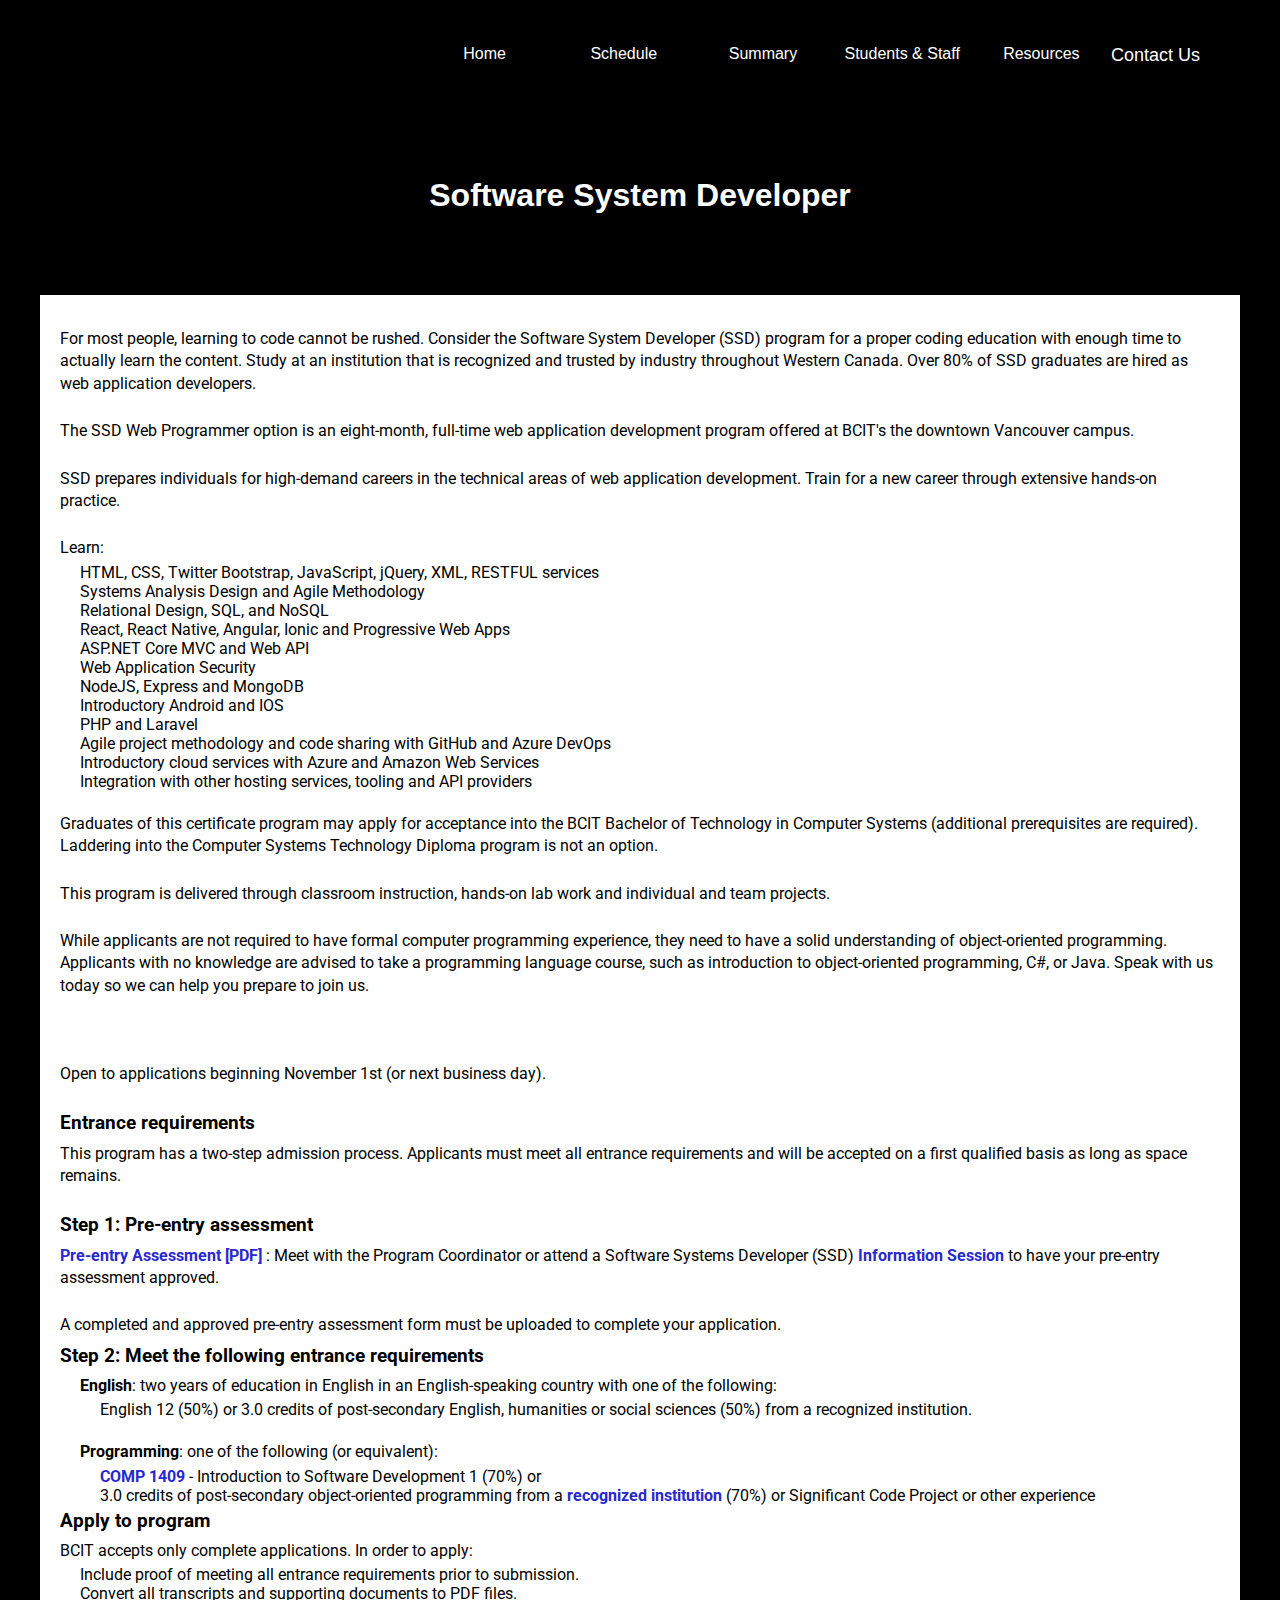
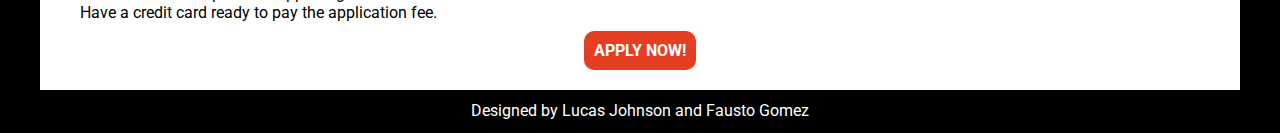
==== commit 229eb1c9: "small bugs fixed" ====
--- a/index.html
+++ b/index.html
@@ -5,10 +5,8 @@
     <meta name="viewport" content="width=device-width, initial-scale=1.0">
     <meta http-equiv="X-UA-Compatible" content="ie=edge">
     <title>SSD - Software System Developer</title>
-    <!-- <link rel="stylesheet" href="https://maxcdn.bootstrapcdn.com/bootstrap/3.4.0/css/bootstrap.min.css"> -->
     <link rel="stylesheet" href="styles/styles.css">
-    
-  
+
 </head>
 <body>
     <nav>
@@ -142,6 +140,6 @@
 
 <script src="https://ajax.googleapis.com/ajax/libs/jquery/3.4.1/jquery.min.js"></script>
 <!-- <script src="https://maxcdn.bootstrapcdn.com/bootstrap/3.4.0/js/bootstrap.min.js"></script> -->
-<script src="/scripts/more.js"></script>
+<script src="./scripts/more.js"></script>
 </body>
 </html>--- a/styles/styles.css
+++ b/styles/styles.css
@@ -68,6 +68,8 @@
     margin: auto 0; }
   header .student {
     width: 100%; }
+  header .desktop-h {
+    display: none; }
   header .instructors {
     display: none;
     width: 100%; }
@@ -104,6 +106,10 @@
   header {
     height: 200px; }
     header .toggle-feed {
+      display: none; }
+    header .desktop-h {
+      display: block; }
+    header #tab-11, header #tab-21 {
       display: none; } }
 nav {
   position: fixed;
@@ -112,7 +118,8 @@
   height: 70px;
   width: 100%;
   background-color: black;
-  margin: 0; }
+  margin: 0;
+  z-index: 2; }
   nav ul {
     padding: 0;
     margin: 0;
@@ -244,34 +251,8 @@
   .content #apply-button {
     color: white;
     background-color: #E53F23;
+    border-radius: 10px;
     padding: 10px; }
-  .content .row {
-    display: flex;
-    flex-direction: column;
-    max-width: 445px; }
-  .content .info {
-    display: flex;
-    background-color: #E7E2E1;
-    padding: 15px 10px 5px;
-    justify-content: center;
-    align-items: flex-end; }
-    .content .info img {
-      width: 100px;
-      height: 100px;
-      object-fit: cover;
-      border-radius: 50%; }
-    .content .info .contact {
-      display: block;
-      width: 100%;
-      padding-left: 15px;
-      font-size: 0.8em; }
-  .content .social-media {
-    display: flex;
-    background-color: #E7E2E1;
-    margin-bottom: 10px;
-    border-bottom: 1px dotted black;
-    justify-content: flex-end;
-    padding: 0 20px 5px 0; }
 
 @media (min-width: 760px) {
   .content {
@@ -289,19 +270,22 @@
   display: none; }
 
 #outerAccordion {
-  padding: 10px 0 70px; }
+  padding: 0; }
 
 .acc-btn {
-  width: 100vw;
+  width: 100%;
   text-align: left;
   position: relative; }
+
+.btn:focus {
+  box-shadow: none; }
 
 .acc-btn:after {
   position: absolute;
   font-family: "icomoon";
   content: "\e903";
   color: black;
-  left: 80vw;
+  left: 95%;
   margin-left: 15px;
   z-index: 2; }
 
@@ -317,21 +301,20 @@
 
 @media (min-width: 600px) {
   .day {
-    display: flex;
-    justify-content: space-around; } }
+    display: grid;
+    grid-template-columns: repeat(3, 1fr); } }
 @media (min-width: 930px) {
   .toggle-feed {
     margin: 20px;
     display: block; }
 
-  .day {
-    display: block; }
-
   .mobile {
     display: none; }
 
   .desktop {
     display: none; }
+    .desktop .day {
+      display: block; }
 
   .show {
     display: block; }
@@ -429,6 +412,51 @@
 @media (min-width: 930px) {
   .courses {
     justify-content: flex-start; } }
+.content .row {
+  display: flex;
+  flex-direction: column;
+  max-width: 445px; }
+.content .info {
+  display: flex;
+  background-color: #E7E2E1;
+  padding: 15px 10px 5px;
+  justify-content: center;
+  align-items: center; }
+  .content .info img {
+    width: 100px;
+    object-fit: cover;
+    border-radius: 50%; }
+  .content .info .contact {
+    display: block;
+    width: 100%;
+    padding-left: 15px;
+    font-size: 0.8em; }
+.content .social-media {
+  display: flex;
+  background-color: #E7E2E1;
+  margin-bottom: 10px;
+  border-bottom: 1px dotted black;
+  justify-content: flex-end;
+  padding: 0 20px 5px 0; }
+  .content .social-media img {
+    margin-right: 2px; }
+
+@media (min-width: 760px) {
+  .container {
+    display: flex;
+    justify-content: center; }
+    .container .content.current {
+      display: block;
+      width: 100%; }
+    .container .content {
+      width: 100%; }
+    .container .row {
+      width: 100%; }
+      .container .row .contact {
+        height: 125px;
+        display: flex;
+        flex-direction: column;
+        justify-content: center; } }
 input {
   margin: 10px 0; }
 
@@ -498,11 +526,7 @@
   font-family: Arial, Helvetica, sans-serif; }
 
 header.resources ul {
-  margin: 0;
-  padding: 0;
-  display: flex;
-  flex: 1;
-  justify-content: space-between; }
+  display: none; }
 
 header.resources li {
   list-style: none;
@@ -514,9 +538,16 @@
     background-color: #E53F23;
     color: white; }
 
+#tab-1 {
+  padding-top: 30px; }
+
+#tab-5 {
+  padding-bottom: 30px; }
+
 .resource {
-  border: 2px solid #E7E2E1;
-  margin: 20px; }
+  border: 2px solid #E7E2E1; }
+  .resource:nth-child(2) {
+    margin: 20px 0; }
 
 .resource h2 {
   padding-left: 10px;
@@ -530,8 +561,10 @@
   margin: 0;
   display: block;
   background-color: white;
-  padding: 20px 20px 90px;
+  padding: 10px;
   font-family: "Roboto", sans-serif; }
+  .content-resources:first-child {
+    margin-top: 20px; }
 
 .content-resources .resource a {
   display: block;
@@ -542,6 +575,19 @@
   border-top: 2px solid #E7E2E1; }
 
 @media (min-width: 760px) {
+  header.resources ul {
+    margin: 0;
+    padding: 0;
+    display: flex;
+    flex: 1;
+    justify-content: space-between; }
+
+  #tab-2, #tab-3, #tab-4, #tab-5 {
+    padding-top: 30px; }
+
+  #tab-1, #tab-2, #tab-3, #tab-4 {
+    padding-bottom: 30px; }
+
   .content-resources {
     display: none; }
 
@@ -555,22 +601,31 @@
     flex-direction: column;
     max-width: 250px;
     height: 450px; }
+    .resource:nth-child(2) {
+      margin: 0; }
     .resource p {
       height: 100%; }
     .resource h2 {
       text-align: center;
       padding-left: 0; } }
 footer {
-  position: relative;
-  padding: 20px;
-  margin: 20px;
+  position: static;
+  padding-bottom: 50px;
+  margin-bottom: 70px;
   background-color: black; }
 
 footer p {
-  position: absolute;
-  bottom: 0;
-  right: 50%;
-  transform: translateX(50%);
-  color: white; }
+  padding: 10px 0;
+  display: block;
+  width: 100%;
+  text-align: center;
+  color: white;
+  z-index: 0;
+  font-family: "Roboto", sans-serif; }
+
+@media (min-width: 760px) {
+  footer {
+    margin-bottom: 0;
+    padding-bottom: 0; } }
 
 /*# sourceMappingURL=styles.css.map */
